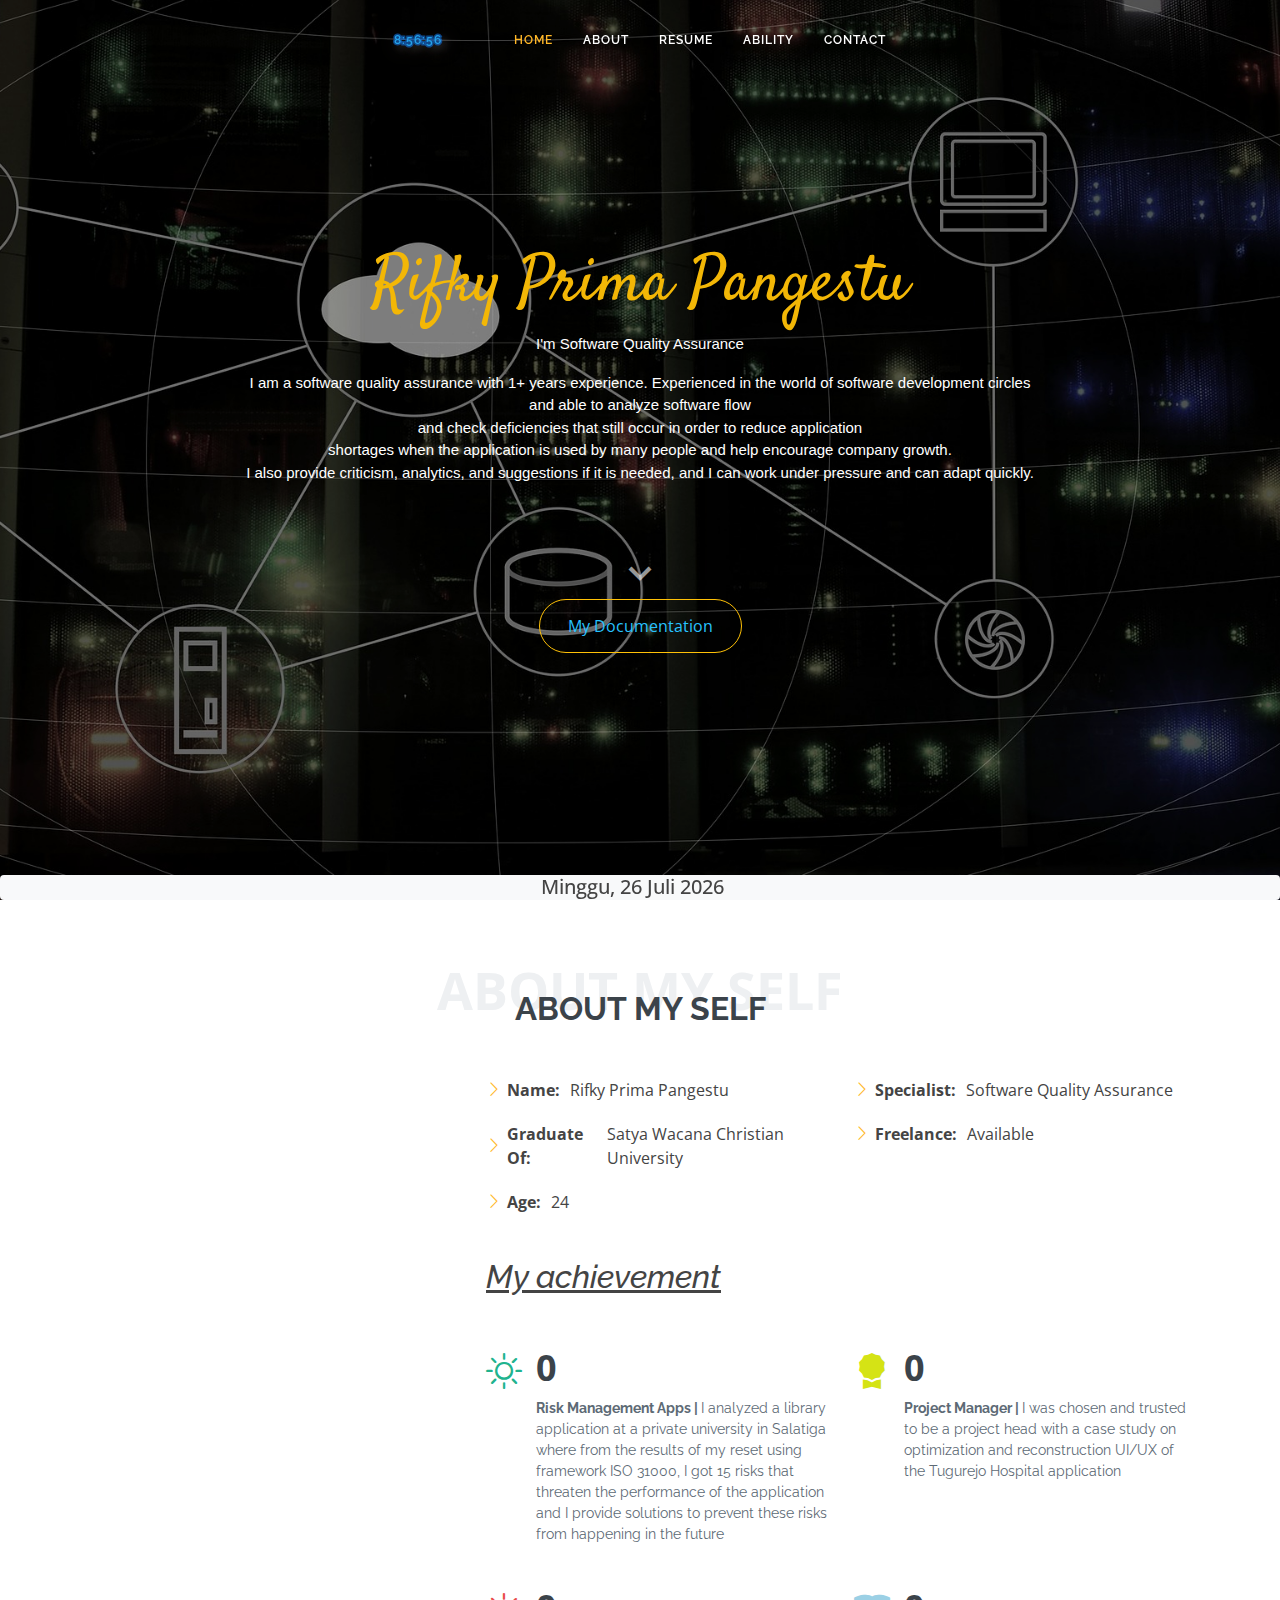
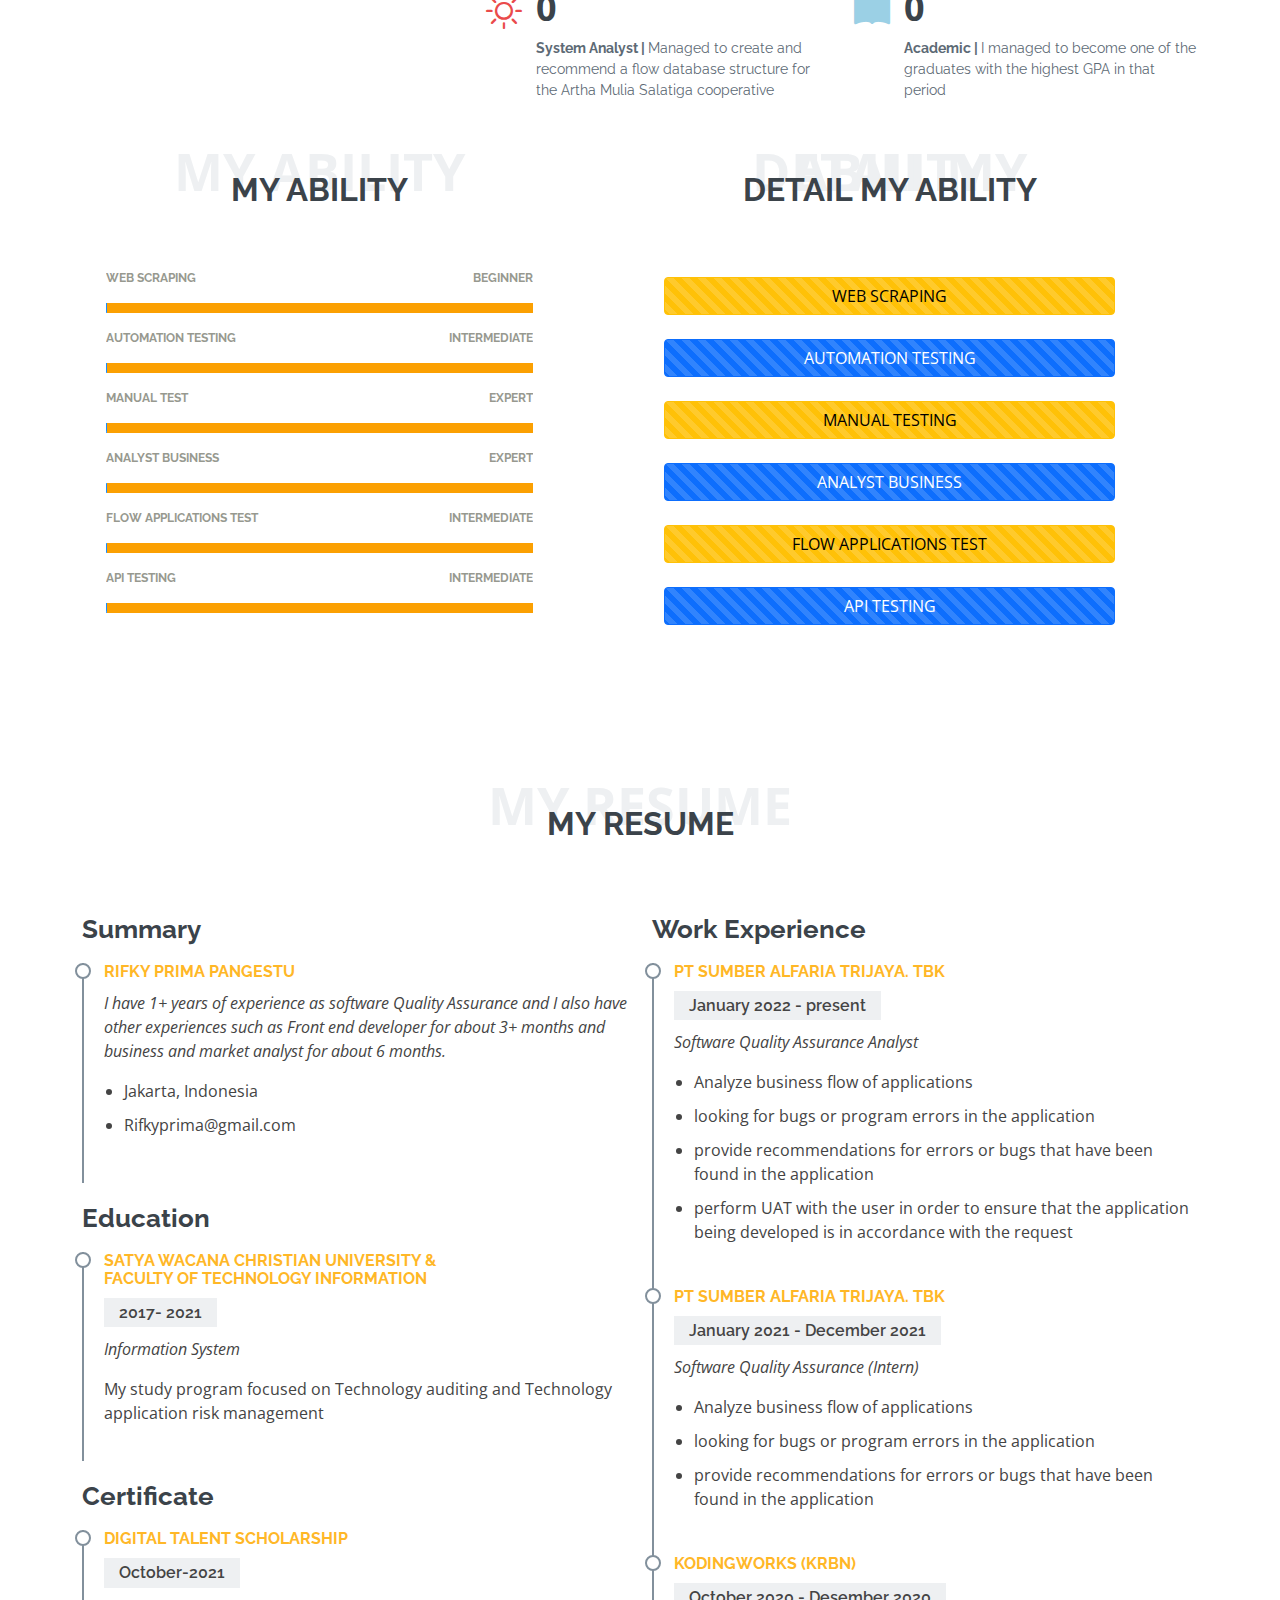
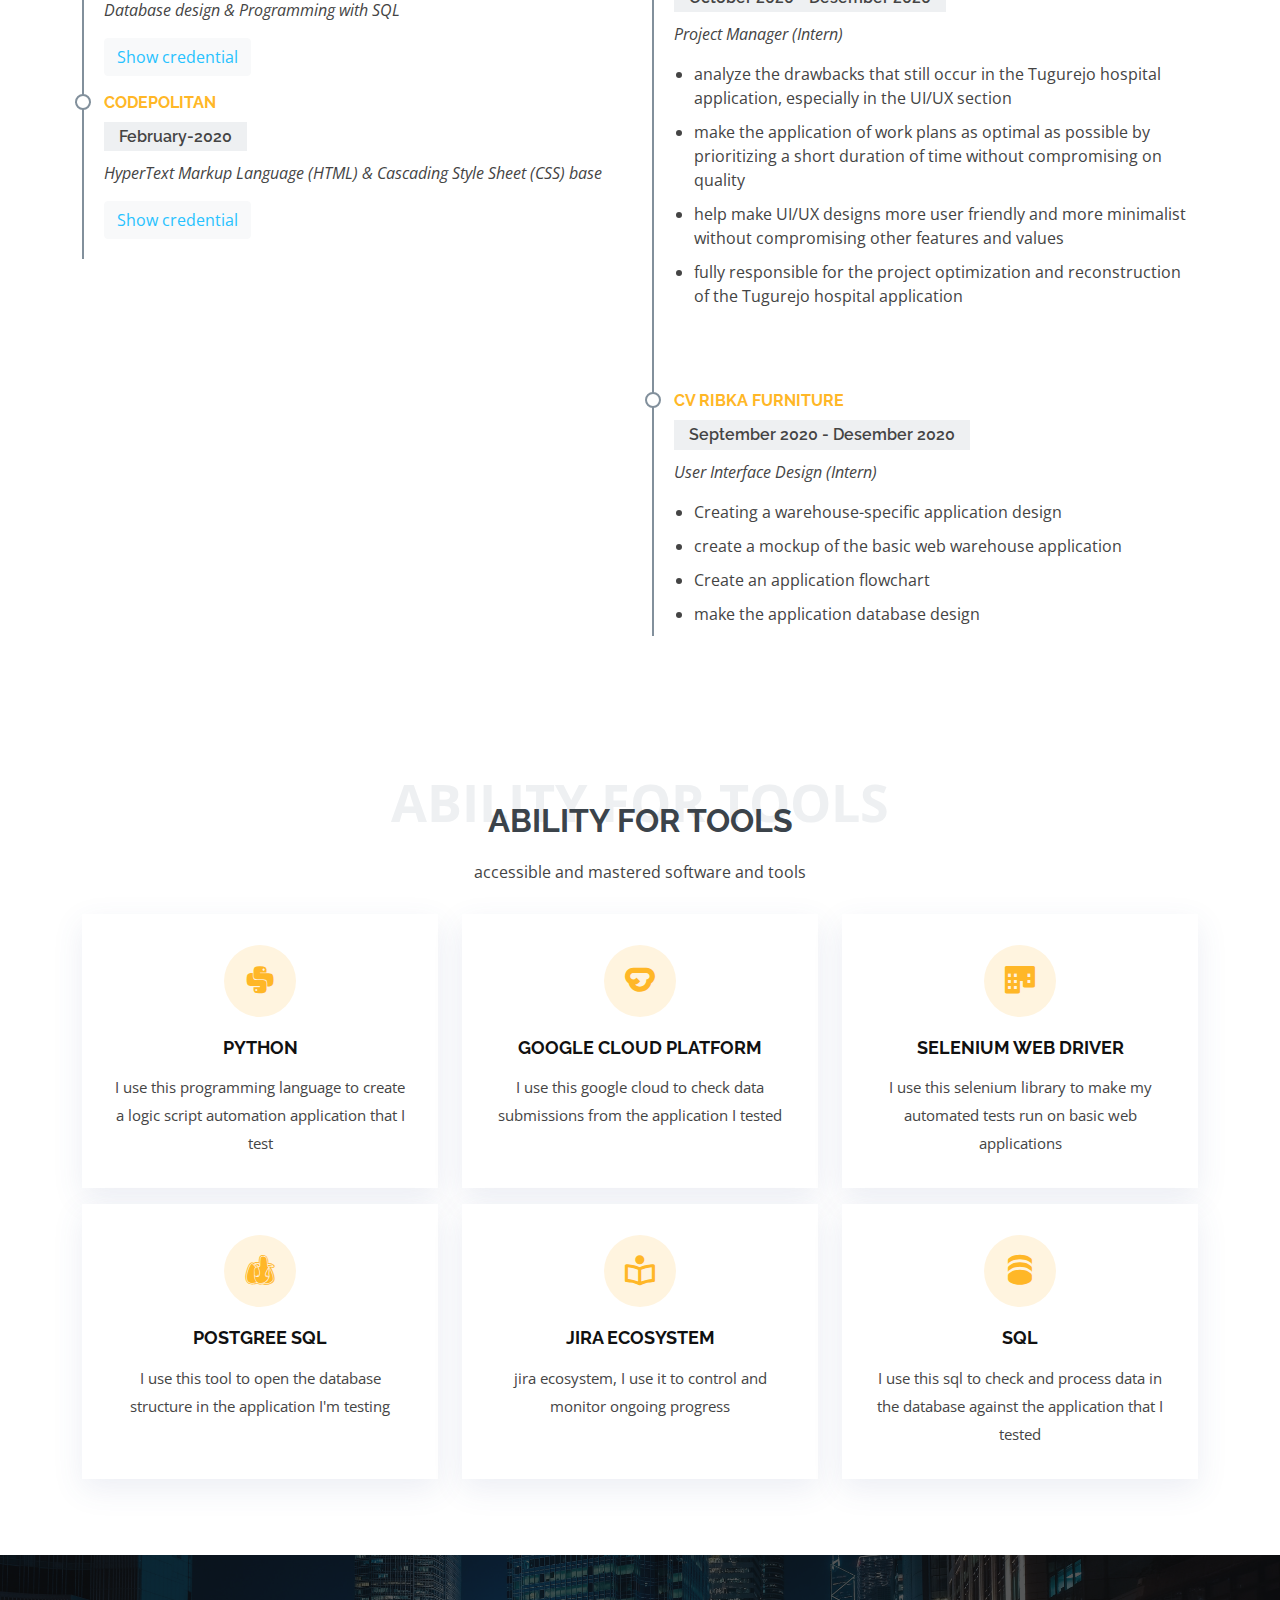
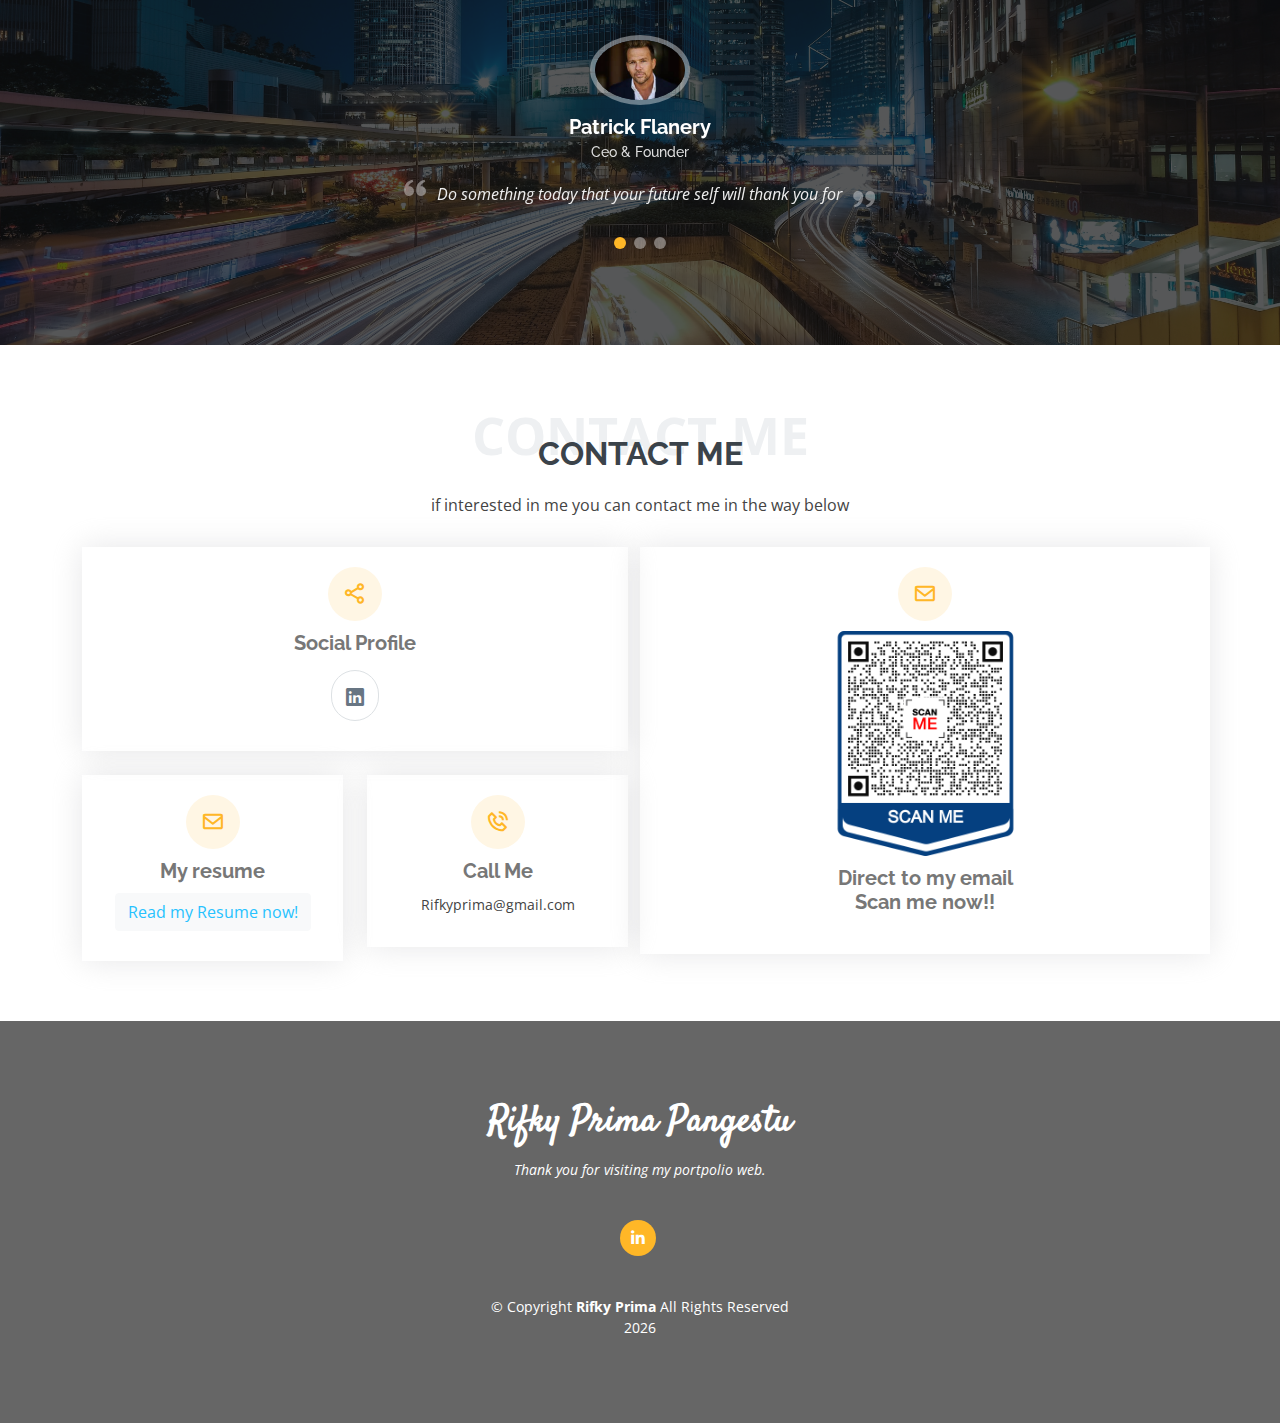
==== index.html @ f3a2be40 "first commit" ====
<!DOCTYPE html>
<html lang="en">

<head>
  <meta charset="utf-8">
  <meta content="width=device-width, initial-scale=1.0" name="viewport">

  <title>Rifky Prima Pangestu</title>
  <meta content="" name="description">
  <meta content="" name="keywords">

  <!-- Favicons -->
  <link href="assets/img/apple-touch-icon.png" rel="icon">
  <link href="assets/img/apple-touch-icon.png" rel="apple-touch-icon">
  <link href="https://cdn.jsdelivr.net/npm/bootstrap@5.2.0-beta1/dist/css/bootstrap.min.css" rel="stylesheet"
    integrity="sha384-0evHe/X+R7YkIZDRvuzKMRqM+OrBnVFBL6DOitfPri4tjfHxaWutUpFmBp4vmVor" crossorigin="anonymous">
  <!-- Google Fonts -->
  <link
    href="
    https://fonts.googleapis.com/css?family=Open+Sans:300,300i,400,400i,600,600i,700,700i|Raleway:300,300i,400,400i,500,500i,600,600i,700,700i|Satisfy"
    rel="stylesheet">

  <!-- Vendor CSS Files -->
  <link href="assets/vendor/bootstrap/css/bootstrap.min.css" rel="stylesheet">
  <link href="assets/vendor/bootstrap-icons/bootstrap-icons.css" rel="stylesheet">
  <link href="assets/vendor/boxicons/css/boxicons.min.css" rel="stylesheet">
  <link href="assets/vendor/glightbox/css/glightbox.min.css" rel="stylesheet">
  <link href="assets/vendor/swiper/swiper-bundle.min.css" rel="stylesheet">
  <link href='https://unpkg.com/boxicons@2.1.2/css/boxicons.min.css' rel='stylesheet'>

  <!-- Template Main CSS File -->
  <link href="assets/css/style.css" rel="stylesheet">
  <link href="assets/css/animate.css" rel="stylesheet">

  <!-- =======================================================
  * Template Name: Laura - v4.0.1
  * Template URL: https://bootstrapmade.com/laura-free-creative-bootstrap-theme/
  * Author: BootstrapMade.com
  * License: https://bootstrapmade.com/license/
  ======================================================== -->
</head>

<body oncontextmenu="return false" onselectstart="return false" ondragstart="return false">

  <!-- ======= Header ======= -->
  <header id="header" class="fixed-top d-flex justify-content-center align-items-center header-transparent">

    <nav id="navbar" class="navbar">
      <ul>
        <li><a id="watch"></a></li>
        <li><a class="nav-link scrollto active" href="#hero">Home</a></li>
        <li><a class="nav-link scrollto" href="#about">About</a></li>
        <li><a class="nav-link scrollto" href="#resume">Resume</a></li>
        <li><a class="nav-link scrollto" href="#services">Ability</a></li>
        <!-- <li><a class="nav-link scrollto " href="#portfolio">Portfolio</a></li> -->
        <!-- <li class="dropdown"><a href="#"><span>APA YA?</span> <i class="bi bi-chevron-down"></i></a> -->
        <!-- <ul>
          <li><a href="#">Drop Down 1</a></li>
        </ul>
        </li> -->
        <li><a class="nav-link scrollto" href="#contact">Contact</a></li>
        
      </ul>
      <i class="bi bi-list mobile-nav-toggle"></i>
    </nav><!-- .navbar -->

  </header><!-- End Header -->

  <!-- ======= Hero Section ======= -->
  <section id="hero">
    <div class="hero-container">
      <h1 class="animate__animated animate__slow  animate__jello">Rifky Prima Pangestu</h1>
      <P class="nama text-center animate__animated animate__backInUp"><Span>I'm Software Quality Assurance</Span></P>
      <P class="nama text-center animate__animated animate__backInUp"><Span>I am a software quality assurance with 1+
          years experience. Experienced in the world of software development circles <br> and able to analyze software
          flow <br>
          and check deficiencies that still occur in order to reduce application <br> shortages when the application is
          used by many people and help encourage company growth. <br>
          I also provide criticism, analytics, and suggestions if it is needed, and I can work under pressure and can
          adapt quickly.</Span></P> <br> <br>
      <a href="#about" class="btn-scroll scrollto" title="Scroll Down"><i class="bx bx-chevron-down"></i></a>
      <button type="button" class="btn btn-outline-warning" style="border-radius: 70px;"><a class="nav-link scrollto" href="dorang/asset/hobby.html">My Documentation</a></button>
    </div>
  </section><!-- End Hero -->

  <main id="main">

    <!-- ======= About Me Section ======= -->
    <section id="about" class="about">
      <div class="container">

        <div class="section-title">
          <span>About my self</span>
          <h2>About My self</h2>

        </div>

        <div class="row">
          <div class="image col-lg-4 d-md-flex align-items-stretch justify-content-center justify-content-lg-start">
          </div>
          <div class="col-lg-8 d-flex flex-column align-items-stretch">
            <div class="content ps-lg-4 d-flex flex-column justify-content-center">
              <div class="row">
                <div class="col-lg-6">
                  <ul>
                    <li><i class="bi bi-chevron-right"></i> <strong>Name:</strong> <span>Rifky Prima Pangestu</span>
                    </li>
                    <!-- <li><i class="bi bi-chevron-right"></i> <strong>Website:</strong> <span>www.rifkyprima.com</span> -->
                    </li>
                    <li><i class="bi bi-chevron-right"></i> <strong>Graduate Of:</strong> <span>Satya Wacana Christian
                        University</span></li>
                    <li><i class="bi bi-chevron-right"></i> <strong>Age:</strong> <span>24</span></li>
                  </ul>
                </div>
                <div class="col-lg-6">
                  <ul>

                  <!--  <li><i class="bi bi-chevron-right"></i> <strong>Concentration:</strong> <span>Information
                        System</span></li>  -->
                    <li><i class="bi bi-chevron-right"></i> <strong>Specialist:</strong>
                      <span>Software Quality Assurance</span>
                    </li>
                    <li><i class="bi bi-chevron-right"></i> <strong>Freelance:</strong> <span>Available</span></li>
                  </ul>
                </div>
              </div>
              <br>
              <H2 class="myhoby">My achievement</H2>
              <div class="row mt-n4">
                <div class="col-md-6 mt-5 d-md-flex align-items-md-stretch">
                  <div class="count-box">
                    <i class="bi bi-brightness-high" style="color: #20b38e;"></i>
                    <span data-purecounter-start="0" data-purecounter-end="1" data-purecounter-duration="1"
                      class="purecounter"></span>
                    <p class="text-justify"><strong>Risk Management Apps | </strong> I analyzed a library application
                      at
                      a private university in Salatiga where from the results of my reset using framework ISO 31000, I
                      got 15 risks that threaten the performance of the application and I provide solutions to prevent
                      these risks from happening in the future</p>
                  </div>
                  </a>
                </div>

                <div class="col-md-6 mt-5 d-md-flex align-items-md-stretch">
                  <div class="count-box">
                    <i class="bi bi-award-fill" style="color: #d5e315;"></i>
                    <span data-purecounter-start="0" data-purecounter-end="1" data-purecounter-duration="1"
                      class="purecounter"></span>
                    <p><strong>Project Manager | </strong> I was chosen and trusted to be a project head with a case
                      study
                      on optimization and reconstruction UI/UX of the Tugurejo Hospital application</p>
                  </div>
                </div>

                <div class="col-md-6 mt-5 d-md-flex align-items-md-stretch">
                  <div class="count-box">
                    <i class="bi bi-brightness-high" style="color: #ea4b4b;"></i>
                    <span data-purecounter-start="0" data-purecounter-end="1" data-purecounter-duration="1"
                      class="purecounter"></span>
                    <p><strong>System Analyst | </strong> Managed to create and recommend a flow database structure for
                      the Artha
                      Mulia Salatiga cooperative
                    </p>
                  </div>
                </div>

                <div class="col-md-6 mt-5 d-md-flex align-items-md-stretch">
                  <div class="count-box">
                    <i class="bi bi-book-fill" style="color: #9bd0e5;"></i>
                    <span data-purecounter-start="0" data-purecounter-end="1" data-purecounter-duration="1"
                      class="purecounter"></span>
                    <p><strong>Academic | </strong> I managed to become one of the graduates with the highest GPA in
                      that
                      period
                    </p>
                  </div>
                  </p>
                </div>
              </div>
            </div>
          </div><!-- End .content-->

        </div>

        <div class="row">
          <div class="col-lg-5">
            <div class="skills-content ps-lg-4">
              <div class="section-title">
                <span>My Ability</span>
                <h2>My Ability</h2>
              </div>
              <div class="progress">
                <span class="skill">Web Scraping <i class="val">Beginner </i></span>
                <div class="progress-bar-wrap">
                  <div class="progress-bar progress-bar-striped progress-bar-animated" role="progressbar"
                    aria-valuenow="60" aria-valuemin="0" aria-valuemax="100">
                  </div>
                </div>
              </div>
              <div class="progress">
                <span class="skill">Automation Testing<i class="val">Intermediate</i></span>
                <div class="progress-bar-wrap">
                  <div class="progress-bar progress-bar-striped progress-bar-animated" role="progressbar"
                    aria-valuenow="65" aria-valuemin="0" aria-valuemax="100">
                  </div>
                </div>
              </div>
              <div class="progress">
                <span class="skill">Manual test <i class="val">Expert</i></span>
                <div class="progress-bar-wrap">
                  <div class="progress-bar progress-bar-striped progress-bar-animated" role="progressbar"
                    aria-valuenow="85" aria-valuemin="0" aria-valuemax="100">
                  </div>
                </div>
              </div>
              <div class="progress">
                <span class="skill">Analyst Business <i class="val">Expert</i></span>
                <div class="progress-bar-wrap">
                  <div class="progress-bar progress-bar-striped progress-bar-animated" role="progressbar"
                    aria-valuenow="85" aria-valuemin="0" aria-valuemax="100">
                  </div>
                </div>
              </div>
              <div class="progress">
                <span class="skill"> flow applications test <i class="val">Intermediate</i></span>
                <div class="progress-bar-wrap">
                  <div class="progress-bar progress-bar-striped progress-bar-animated" role="progressbar"
                    aria-valuenow="70" aria-valuemin="0" aria-valuemax="100">
                  </div>
                </div>
              </div>
              <div class="progress">
                <span class="skill"> API testing <i class="val">Intermediate</i></span>
                <div class="progress-bar-wrap">
                  <div class="progress-bar progress-bar-striped progress-bar-animated" role="progressbar"
                    aria-valuenow="70" aria-valuemin="0" aria-valuemax="100">
                  </div>
                </div>
              </div>
            </div>
          </div>
          <div class="col-lg-1"></div>
          <!-- untuk spasi antara ability content & new content-->

          <!-- new content -->
          <div class="col-lg-5">
            <div class="skills-content ps-lg-4 text-left">
              <div class="section-title">
                <span>Detail My Ability</span>
                <h2>Detail My Ability</h2>
                <br> <br>
                <div class="row">
                  <div class="modal fade" id="exampleModalToggle1" aria-hidden="true"
                    aria-labelledby="exampleModalToggleLabel" tabindex="-1">
                    <div class="modal-dialog modal-dialog-centered">
                      <div class="modal-content">
                        <div class="modal-header">
                          <h5 class="modal-title bx-flashing" id="exampleModalToggleLabel">WEB SCRAPING</h5>
                          <button type="button" class="btn-close" data-bs-dismiss="modal" aria-label="Close"></button>
                        </div>
                        <div class="modal-body">
                          <p class="text-center">My expertise in the field of web scraping is
                            still at the beginner level because I am still learning,
                            I'm still learning how to create a scraping scenario by utilizing automation in
                            collaboration with
                            python, selenium and use the pandas framework as the data frame, with the aim of retrieving
                            or grouping data
                            with the scalability of large data in order to produce a useful information.</p>
                        </div>
                      </div>
                    </div>
                  </div>
                  <a class="btn btn-warning rounded-4 progress-bar-striped progress-bar-animated" data-bs-toggle="modal"
                    href="#exampleModalToggle1" role="button">WEB SCRAPING</a>
                </div> <br>
                <div class="row">
                  <div class="modal fade" id="exampleModalToggle2" aria-hidden="true"
                    aria-labelledby="exampleModalToggleLabel" tabindex="-1">
                    <div class="modal-dialog modal-dialog-centered">
                      <div class="modal-content">
                        <div class="modal-header">
                          <h5 class="modal-title bx-flashing" id="exampleModalToggleLabel">AUTOMATION
                            TESTING</h5>
                          <button type="button" class="btn-close" data-bs-dismiss="modal" aria-label="Close"></button>
                        </div>
                        <div class="modal-body">
                          <p class="text-center">My expertise is in the field of automation
                            testing at the middle level, because I have mastered almost all the functions in Selenium,
                            and a little bit
                            able to use python, I also have a basic manual testing which I think is already at the
                            expert level, I have also made automation scripts
                            with cases of varying complexity</p>
                        </div>

                      </div>
                    </div>
                  </div>
                  <a class="btn btn-primary rounded-4 progress-bar-striped progress-bar-animated" data-bs-toggle="modal"
                    href="#exampleModalToggle2" role="button">AUTOMATION
                    TESTING</a>
                </div> <br>
                <div class="row">
                  <div class="modal fade" id="exampleModalToggle3" aria-hidden="true"
                    aria-labelledby="exampleModalToggleLabel" tabindex="-1">
                    <div class="modal-dialog modal-dialog-centered">
                      <div class="modal-content">
                        <div class="modal-header">
                          <h5 class="modal-title bx-flashing" id="exampleModalToggleLabel">MANUAL TESTING</h5>
                          <button type="button" class="btn-close" data-bs-dismiss="modal" aria-label="Close"></button>
                        </div>
                        <div class="modal-body">
                          <p class="text-center">My expertise in the field of manual testing is
                            at the expert level, because I have 1+ years of work as software quality using the manual
                            test method,
                            I have tried many cases and I live them to support the manual testing that I do, there are
                            several supporting tools that I use as a tool
                            my parameters in software testing such as sample, j-meter for performance tests and
                            insomnia/postman as API testing.</p>
                        </div>
                      </div>
                    </div>
                  </div>
                  <a class="btn btn-warning rounded-4 progress-bar-striped progress-bar-animated" data-bs-toggle="modal"
                    href="#exampleModalToggle3" role="button">MANUAL
                    TESTING</a>
                </div>
                <br>
                <div class="row">
                  <div class="modal fade" id="exampleModalToggle4" aria-hidden="true"
                    aria-labelledby="exampleModalToggleLabel" tabindex="-1">
                    <div class="modal-dialog modal-dialog-centered">
                      <div class="modal-content">
                        <div class="modal-header">
                          <h5 class="modal-title bx-flashing" id="exampleModalToggleLabel">ANALYST
                            BUSINESS</h5>
                          <button type="button" class="btn-close" data-bs-dismiss="modal" aria-label="Close"></button>
                        </div>
                        <div class="modal-body">
                          <p class="text-center">My expertise in the field of business analysis
                            is at an expert level, because I have an educational background that focuses on auditing and
                            business process risk management, from that it can be concluded
                            I have basic in terms of analyzing business and able to analyze the risk of the business, I
                            also have experience in this, namely I have analyze the risk and I classify the risk based
                            on the scalability of the impact if the risk occurs, for a case study of my experience,
                            namely
                            identify the scope of data archive storage in the form of books and other files from one of
                            the private universities in Salatiga</p>
                        </div>
                      </div>
                    </div>
                  </div>
                  <a class="btn btn-primary rounded-4 progress-bar-striped progress-bar-animated" data-bs-toggle="modal"
                    href="#exampleModalToggle4" role="button">ANALYST
                    BUSINESS</a>
                </div>
                <br>
                <div class="row">
                  <div class="modal fade" id="exampleModalToggle5" aria-hidden="true"
                    aria-labelledby="exampleModalToggleLabel" tabindex="-1">
                    <div class="modal-dialog modal-dialog-centered">
                      <div class="modal-content">
                        <div class="modal-header">
                          <h5 class="modal-title bx-flashing" id="exampleModalToggleLabel">FLOW
                            APPLICATIONS TEST</h5>
                          <button type="button" class="btn-close" data-bs-dismiss="modal" aria-label="Close"></button>
                        </div>
                        <div class="modal-body">
                          <p class="text-center">My expertise is in the field of flow
                            applications testing at the expert level, because I have a background in software quality,
                            which incidentally has to analyze business flows and application flows.
                            first so that if the application is used it can be useful properly, and I often get cases of
                            an application that is already very good, but in my opinion the application is not yet
                            meet or equal to the business flow of the case, if that case occurs I will provide input
                            that must be revised or added so that the business flow can be implemented optimally in the
                            application</p>
                        </div>
                      </div>
                    </div>
                  </div>
                  <a class="btn btn-warning rounded-4 progress-bar-striped progress-bar-animated" data-bs-toggle="modal"
                    href="#exampleModalToggle5" role="button">FLOW
                    APPLICATIONS TEST</a> <br>
                </div> <br>
                <div class="row">
                  <div class="modal fade" id="exampleModalToggle6" aria-hidden="true"
                    aria-labelledby="exampleModalToggleLabel" tabindex="-1">
                    <div class="modal-dialog modal-dialog-centered">
                      <div class="modal-content">
                        <div class="modal-header">
                          <h5 class="modal-title bx-flashing" id="exampleModalToggleLabel">API
                            TESTING</h5>
                          <button type="button" class="btn-close" data-bs-dismiss="modal" aria-label="Close"></button>
                        </div>
                        <div class="modal-body">
                          <p class="text-center">My expertise is in the middle-level API testing
                            field, because I may not have gotten a variety of API cases, the API testing process that I
                            often do is like,
                            checking data flow for processes in an application, limiting data transmission from cloud to
                            cloud and stress testing using APIs such as pushing data as much as possible in a relatively
                            short time</p>
                        </div>

                      </div>
                    </div>
                  </div>
                  <a class="btn btn-primary rounded-4 progress-bar-striped progress-bar-animated" data-bs-toggle="modal"
                    href="#exampleModalToggle6" role="button">API
                    TESTING</a>
                </div>

                <!-- <div class="overflows">
                  <h4>Rifky Prima pangestu</h4>
                  <p><em>I have 1+ years of experience as software Quality Assurance and I also have
                      other experiences such as Front end developer for about 3+ months and business and market
                      analyst for about 6 months.</em>
                  <p>
                  <ul>
                    <li>Jakarta, Indonesia</li>
                    <li>+6282247779390</li>
                    <li>Rifkypangestu27@gmail.com</li>
                  </ul>
                  </p>
                  <h4>Rifky Prima pangestu</h4>
                  <p><em>I have 1+ years of experience as software Quality Assurance and I also have
                      other experiences such as Front end developer for about 3+ months and business and market
                      analyst for about 6 months.</em>
                  <p>
                  <ul>
                    <li>Jakarta, Indonesia</li>
                    <li>+6282247779390</li>
                    <li>Rifkypangestu27@gmail.com</li>
                  </ul>
                  </p>
                  <h4>Rifky Prima pangestu</h4>
                  <p><em>I have 1+ years of experience as software Quality Assurance and I also have
                      other experiences such as Front end developer for about 3+ months and business and market
                      analyst for about 6 months.</em>
                  <p>
                  <ul>
                    <li>Jakarta, Indonesia</li>
                    <li>+6282247779390</li>
                    <li>Rifkypangestu27@gmail.com</li>
                  </ul>
                  </p>
                </div> -->
                <!-- </div><p><span>&#128591;&#127995;</span> emoticon -->
              </div>

            </div>

          </div>
        </div>

      </div>
    </section><!-- End About Me Section -->

    <!-- ======= My Resume Section ======= -->
    <section id="resume" class="resume">
      <div class="container">
        <div class="section-title">
          <span>My Resume</span>
          <h2>My Resume</h2>
        </div>

        <div class="row">
          <div class="col-lg-6">
            <h3 class="resume-title">Summary</h3>
            <div class="resume-item">
              <h4>Rifky Prima pangestu</h4>
              <p><em>I have 1+ years of experience as software Quality Assurance and I also have
                  other experiences such as Front end developer for about 3+ months and business and market
                  analyst for about 6 months.</em>
              <p>
              <ul>
                <li>Jakarta, Indonesia</li>
                <!-- <li>+6282247779390</li> -->
                <li>Rifkyprima@gmail.com</li>
              </ul>
              </p>
            </div>

            <h3 class="resume-title">Education</h3>
            <div class="resume-item">
              <h4>Satya Wacana Christian University &amp; <br> Faculty Of Technology Information</h4>
              <h5>2017- 2021</h5>
              <p><em>Information System</em></p>
              <p>My study program focused on Technology auditing and Technology application risk management</p>
            </div>
            <h3 class="resume-title">Certificate</h3>
            <div class="resume-item">
              <h4>Digital Talent Scholarship
                <!--&amp; Social Sciences-->
              </h4>
              <h5>October-2021</h5>
              <p><em>Database design & Programming with SQL</em></p>
              <button type="button" class="btn btn-light" name="read">
                <a href='assets/img/certifatace dgt.pdf' read>
                  Show credential</a>
              </button>
            </div>
            <div class="resume-item">
              <h4>
                CodePolitan
              </h4>
              <h5>February-2020</h5>
              <p><em>HyperText Markup Language (HTML) &amp; Cascading Style Sheet (CSS)
                  base</em></p>
              <button type="button" class="btn btn-light" name="read">
                <a href='assets/img/certificate code.pdf' read>
                  Show credential</a>
              </button>
            </div>
            <br>
          </div>
          <div class="col-lg-6">
            <h3 class="resume-title">Work Experience</h3>
            <div class="resume-item">
              <h4>PT Sumber Alfaria Trijaya. Tbk</h4>
              <h5>January 2022 - present</h5>
              <p><em> Software Quality Assurance Analyst </em></p>
              <p>
              <ul>
                <li>Analyze business flow of applications</li>
                <li>looking for bugs or program errors in the application</li>
                <li>provide recommendations for errors or bugs that have been found in the application</li>
                <li>perform UAT with the user in order to ensure that the application being developed is in accordance
                  with the request</li>
              </ul>
              </p>
            </div>
            <div class="resume-item">
              <h4>PT Sumber Alfaria Trijaya. Tbk</h4>
              <h5>January 2021 - December 2021</h5>
              <p><em> Software Quality Assurance (Intern) </em></p>
              <p>
              <ul>
                <li>Analyze business flow of applications</li>
                <li>looking for bugs or program errors in the application</li>
                <li>provide recommendations for errors or bugs that have been found in the application</li>
              </ul>
              </p>
            </div>
            <div class="resume-item">
              <h4>KodingWorks (KRBN)</h4>
              <h5>October 2020 - Desember 2020</h5>
              <p><em> Project Manager (Intern)</em></p>
              <p>
              <ul>
                <li>analyze the drawbacks that still occur in the Tugurejo hospital application, especially in the UI/UX
                  section </li>
                <li>make the application of work plans as optimal as possible by prioritizing a short duration of time
                  without compromising on quality</li>
                <li>help make UI/UX designs more user friendly and more minimalist without compromising other features
                  and values</li>
                <li>fully responsible for the project optimization and reconstruction of the Tugurejo hospital
                  application</li>
              </ul>
              <br>
              </p>
            </div>
            <div class="resume-item">
              <h4>CV Ribka Furniture</h4>
              <h5>September 2020 - Desember 2020</h5>
              <p><em>User Interface Design (Intern) </em></p>
              <p>
              <ul>
                <li>Creating a warehouse-specific application design </li>
                <li>create a mockup of the basic web warehouse application</li>
                <li>Create an application flowchart</li>
                <li>make the application database design</li>
              </ul>
              </p>
            </div>

          </div>
        </div>

      </div>
    </section><!-- End My Resume Section -->

    <!-- ======= My Services Section ======= -->
    <section id="services" class="services">
      <div class="container">

        <div class="section-title">
          <span>ABILITY FOR TOOLS</span>
          <h2>ABILITY FOR TOOLS</h2>
          <p>accessible and mastered software and tools</p>
        </div>

        <div class="row">
          <div class="col-md-6 col-lg-4 d-flex align-items-stretch mb-5 mb-lg-3">
            <div class="icon-box">
              <div class="icon"><i class="bx bxl-python bx-flip-vertical bx-tada"></i></div>
              <h4 class="title"><a href="#">PYTHON</a></h4>
              <p class="description">I use this programming language to create a logic script automation application
                that I test</p>
            </div>
          </div>

          <div class="col-md-6 col-lg-4 d-flex align-items-stretch mb-5 mb-lg-3">
            <div class="icon-box">
              <div class="icon"><i class="bx bxl-google-cloud bx-flip-vertical bx-tada"></i></div>
              <h4 class="title"><a href="#">GOOGLE CLOUD PLATFORM</a></h4>
              <p class="description">I use this google cloud to check data submissions from the application I tested</p>
            </div>
          </div>

          <div class="col-md-6 col-lg-4 d-flex align-items-stretch mb-5 mb-lg-3">
            <div class="icon-box">
              <div class="icon"><i class="bx bxs-business bx-flip-vertical bx-tada"></i></div>
              <h4 class="title"><a href="#">SELENIUM WEB DRIVER</a></h4>
              <p class="description">I use this selenium library to make my automated tests run on basic web
                applications</p>
            </div>
          </div>

          <div class="col-md-6 col-lg-4 d-flex align-items-stretch mb-5 mb-lg-3">
            <div class="icon-box">
              <div class="icon"><i class="bx bxl-postgresql bx-flip-vertical bx-tada"></i></div>
              <h4 class="title"><a href="#">POSTGREE SQL</a></h4>
              <p class="description">I use this tool to open the database structure in the application I'm testing</p>
            </div>
          </div>
          <div class="col-md-6 col-lg-4 d-flex align-items-stretch mb-5 mb-lg-3">
            <div class="icon-box">
              <div class="icon"><i class="bx bx-book-reader bx-tada"></i></div>
              <h4 class="title"><a href="#">JIRA ECOSYSTEM</a></h4>
              <p class="description">jira ecosystem, I use it to control and monitor ongoing progress</p>
            </div>
          </div>
          <div class="col-md-6 col-lg-4 d-flex align-items-stretch mb-5 mb-lg-3">
            <div class="icon-box">
              <div class="icon"><i class="bx bxs-data bx-flip-vertical bx-tada"></i></div>
              <h4 class="title"><a href="#">SQL</a></h4>
              <p class="description">I use this sql to check and process data in the database against the application
                that I tested</p>
            </div>
          </div>

        </div>

      </div>
    </section><!-- End My Services Section -->

    <!-- ======= Testimonials Section ======= -->
    <section id="testimonials" class="testimonials">
      <div class="container position-relative">

        <div class="testimonials-slider swiper-container" data-aos="fade-up" data-aos-delay="100">
          <div class="swiper-wrapper">

            <div class="swiper-slide">
              <div class="testimonial-item">
                <img src="assets/img/seanpatrick.jpg" class="testimonial-img" alt="">
                <h3>Patrick Flanery</h3>
                <h4>Ceo &amp; Founder</h4>
                <p>
                  <i class="bx bxs-quote-alt-left quote-icon-left"></i>
                  Do something today that your future self will thank you for
                  <i class="bx bxs-quote-alt-right quote-icon-right"></i>
                </p>
              </div>
            </div><!-- End testimonial item -->

            <div class="swiper-slide">
              <div class="testimonial-item">
                <img src=".." class="testimonial-img" alt="">
                <h3>Rifky Prima</h3>
                <h4>Me</h4>
                <p>
                  <i class="bx bxs-quote-alt-left quote-icon-left"></i>
                  If God destroys your plans, believe in God, you don't want to be damaged by your own plans..
                  .<i class="bx bxs-quote-alt-right quote-icon-right"></i>
                </p>
              </div>
            </div><!-- End testimonial item -->

            <div class="swiper-slide">
              <div class="testimonial-item">
                <img src="assets/img/frankocean.jpg" class="testimonial-img" alt="">
                <h3>Frank Ocean</h3>
                <h4>artist</h4>
                <p>
                  <i class="bx bxs-quote-alt-left quote-icon-left"></i>
                  Work hard in silence. Success be your noise
                  <i class="bx bxs-quote-alt-right quote-icon-right"></i>
                </p>
              </div>
            </div><!-- End testimonial item -->


          </div>
          <div class="swiper-pagination"></div>
        </div>

      </div>
    </section><!-- End Testimonials Section -->
    <!-- 
======= My Portfolio Section ======= 
    <section id="portfolio" class="portfolio">
      <div class="container">

        <div class="section-title">
          <span>My Portfolio</span>
          <h2>My Portfolio</h2>
          <p style="text-decoration: underline; font-style: italic;">this my portfolio</p>
        </div>

        <ul id="portfolio-flters" class="d-flex justify-content-center">
          <li data-filter="*" class="filter-active">All</li>
          <li data-filter=".filter-app">App</li>
          <li data-filter=".filter-card">Card</li>
          <li data-filter=".filter-web">Web</li>
        </ul>

        <div class="row portfolio-container">

          <div class="col-lg-4 col-md-6 portfolio-item filter-app">
            <div class="portfolio-img"><img src="assets/img/portfolio/portfolio-1.jpg" class="img-fluid" alt=""></div>
            <div class="portfolio-info">
              <h4>App 1</h4>
              <p>App</p>
              <a href="assets/img/portfolio/portfolio-1.jpg" data-gallery="portfolioGallery" class="portfolio-lightbox preview-link" title="App 1"><i class="bx bx-plus"></i></a>
              <a href="portfolio-details.html" class="details-link" title="More Details"><i class="bx bx-link"></i></a>
            </div>
          </div>

          <div class="col-lg-4 col-md-6 portfolio-item filter-web">
            <div class="portfolio-img"><img src="assets/img/portfolio/portfolio-2.jpg" class="img-fluid" alt=""></div>
            <div class="portfolio-info">
              <h4>Web 3</h4>
              <p>Web</p>
              <a href="assets/img/portfolio/portfolio-2.jpg" data-gallery="portfolioGallery" class="portfolio-lightbox preview-link" title="Web 3"><i class="bx bx-plus"></i></a>
              <a href="portfolio-details.html" class="details-link" title="More Details"><i class="bx bx-link"></i></a>
            </div>
          </div>

          <div class="col-lg-4 col-md-6 portfolio-item filter-app">
            <div class="portfolio-img"><img src="assets/img/portfolio/portfolio-3.jpg" class="img-fluid" alt=""></div>
            <div class="portfolio-info">
              <h4>App 2</h4>
              <p>App</p>
              <a href="assets/img/portfolio/portfolio-3.jpg" data-gallery="portfolioGallery" class="portfolio-lightbox preview-link" title="App 2"><i class="bx bx-plus"></i></a>
              <a href="portfolio-details.html" class="details-link" title="More Details"><i class="bx bx-link"></i></a>
            </div>
          </div>

          <div class="col-lg-4 col-md-6 portfolio-item filter-card">
            <div class="portfolio-img"><img src="assets/img/portfolio/portfolio-4.jpg" class="img-fluid" alt=""></div>
            <div class="portfolio-info">
              <h4>Card 2</h4>
              <p>Card</p>
              <a href="assets/img/portfolio/portfolio-4.jpg" data-gallery="portfolioGallery" class="portfolio-lightbox preview-link" title="Card 2"><i class="bx bx-plus"></i></a>
              <a href="portfolio-details.html" class="details-link" title="More Details"><i class="bx bx-link"></i></a>
            </div>
          </div>

          <div class="col-lg-4 col-md-6 portfolio-item filter-web">
            <div class="portfolio-img"><img src="assets/img/portfolio/portfolio-5.jpg" class="img-fluid" alt=""></div>
            <div class="portfolio-info">
              <h4>Web 2</h4>
              <p>Web</p>
              <a href="assets/img/portfolio/portfolio-5.jpg" data-gallery="portfolioGallery" class="portfolio-lightbox preview-link" title="Web 2"><i class="bx bx-plus"></i></a>
              <a href="portfolio-details.html" class="details-link" title="More Details"><i class="bx bx-link"></i></a>
            </div>
          </div>

          <div class="col-lg-4 col-md-6 portfolio-item filter-app">
            <div class="portfolio-img"><img src="assets/img/portfolio/portfolio-6.jpg" class="img-fluid" alt=""></div>
            <div class="portfolio-info">
              <h4>App 3</h4>
              <p>App</p>
              <a href="assets/img/portfolio/portfolio-6.jpg" data-gallery="portfolioGallery" class="portfolio-lightbox preview-link" title="App 3"><i class="bx bx-plus"></i></a>
              <a href="portfolio-details.html" class="details-link" title="More Details"><i class="bx bx-link"></i></a>
            </div>
          </div>

          <div class="col-lg-4 col-md-6 portfolio-item filter-card">
            <div class="portfolio-img"><img src="assets/img/portfolio/portfolio-7.jpg" class="img-fluid" alt=""></div>
            <div class="portfolio-info">
              <h4>Card 1</h4>
              <p>Card</p>
              <a href="assets/img/portfolio/portfolio-7.jpg" data-gallery="portfolioGallery" class="portfolio-lightbox preview-link" title="Card 1"><i class="bx bx-plus"></i></a>
              <a href="portfolio-details.html" class="details-link" title="More Details"><i class="bx bx-link"></i></a>
            </div>
          </div>

          <div class="col-lg-4 col-md-6 portfolio-item filter-card">
            <div class="portfolio-img"><img src="assets/img/portfolio/portfolio-8.jpg" class="img-fluid" alt=""></div>
            <div class="portfolio-info">
              <h4>Card 3</h4>
              <p>Card</p>
              <a href="assets/img/portfolio/portfolio-8.jpg" data-gallery="portfolioGallery" class="portfolio-lightbox preview-link" title="Card 3"><i class="bx bx-plus"></i></a>
              <a href="portfolio-details.html" class="details-link" title="More Details"><i class="bx bx-link"></i></a>
            </div>
          </div>

          <div class="col-lg-4 col-md-6 portfolio-item filter-web">
            <div class="portfolio-img"><img src="assets/img/portfolio/portfolio-9.jpg" class="img-fluid" alt=""></div>
            <div class="portfolio-info">
              <h4>Web 3</h4>
              <p>Web</p>
              <a href="assets/img/portfolio/portfolio-9.jpg" data-gallery="portfolioGallery" class="portfolio-lightbox preview-link" title="Web 3"><i class="bx bx-plus"></i></a>
              <a href="portfolio-details.html" class="details-link" title="More Details"><i class="bx bx-link"></i></a>
            </div>
          </div>

        </div>

      </div>
    </section> End My Portfolio Section
    -->
    <!-- ======= Pricing Section ======= 
    <section id="pricing" class="pricing">
      <div class="container">

        <div class="section-title">
          <span>Pricing</span>
          <h2>Pricing</h2>
          <p>Sit sint consectetur velit quisquam cupiditate impedit suscipit alias</p>
        </div>

        <div class="row">

          <div class="col-lg-3 col-md-6">
            <div class="box">
              <h3>Free</h3>
              <h4><sup>$</sup>0<span> / month</span></h4>
              <ul>
                <li>Aida dere</li>
                <li>Nec feugiat nisl</li>
                <li>Nulla at volutpat dola</li>
                <li class="na">Pharetra massa</li>
                <li class="na">Massa ultricies mi</li>
              </ul>
              <div class="btn-wrap">
                <a href="#" class="btn-buy">Buy Now</a>
              </div>
            </div>
          </div>

          <div class="col-lg-3 col-md-6 mt-4 mt-md-0">
            <div class="box featured">
              <h3>Business</h3>
              <h4><sup>$</sup>19<span> / month</span></h4>
              <ul>
                <li>Aida dere</li>
                <li>Nec feugiat nisl</li>
                <li>Nulla at volutpat dola</li>
                <li>Pharetra massa</li>
                <li class="na">Massa ultricies mi</li>
              </ul>
              <div class="btn-wrap">
                <a href="#" class="btn-buy">Buy Now</a>
              </div>
            </div>
          </div>

          <div class="col-lg-3 col-md-6 mt-4 mt-lg-0">
            <div class="box">
              <h3>Developer</h3>
              <h4><sup>$</sup>29<span> / month</span></h4>
              <ul>
                <li>Aida dere</li>
                <li>Nec feugiat nisl</li>
                <li>Nulla at volutpat dola</li>
                <li>Pharetra massa</li>
                <li>Massa ultricies mi</li>
              </ul>
              <div class="btn-wrap">
                <a href="#" class="btn-buy">Buy Now</a>
              </div>
            </div>
          </div>

          <div class="col-lg-3 col-md-6 mt-4 mt-lg-0">
            <div class="box">
              <span class="advanced">Advanced</span>
              <h3>Ultimate</h3>
              <h4><sup>$</sup>49<span> / month</span></h4>
              <ul>
                <li>Aida dere</li>
                <li>Nec feugiat nisl</li>
                <li>Nulla at volutpat dola</li>
                <li>Pharetra massa</li>
                <li>Massa ultricies mi</li>
              </ul>
              <div class="btn-wrap">
                <a href="#" class="btn-buy">Buy Now</a>
              </div>
            </div>
          </div>

        </div>

      </div>
    </section> End Pricing Section -->

    <!-- ======= Contact Me Section ======= -->
    <section id="contact" class="contact">
      <div class="container">

        <div class="section-title ">
          <span>Contact Me</span>
          <h2>Contact Me</h2>
          <p>if interested in me you can contact me in the way below</p>
        </div>

        <div class="row">

          <div class="col-lg-6">

            <div class="row">
              <div class="col-md-12">
                <div class="info-box">
                  <i class="bx bx-share-alt"></i>
                  <h3>Social Profile</h3>
                  <div class="social-links">
                    <!-- <a href="#" class="instagram"><i class="bi bi-instagram"></i></a> -->
                    <a href="https://www.linkedin.com/in/rifky-prima-pangestu-b641291a1" class="linkedin"><i
                        class="bi bi-linkedin"></i></a>
                  </div>
                </div>
              </div>
              <div class="col-md-6">
                <div class="info-box mt-4">
                  <i class="bx bx-envelope"></i>
                  <h3>My resume</h3>
                  <button type="button" class="btn btn-light" name="read">
                    <a href='assets/img/cv_ats_rifky.pdf' download>
                      Read my Resume
                      now!</a>
                  </button>
                </div>
              </div>
              <div class="col-md-6">
                <div class="info-box mt-4">
                  <i class="bx bx-phone-call"></i> <br> 
                  <h3>Call Me</h3>
                  <p>Rifkyprima@gmail.com</p>
                </div>
              </div>
            </div>

          </div>
          <div class="col-lg-6">
            <div class="row">
              <div class="info-box ms-auto">
                <i class="bx bx-envelope"></i> <br>
                <h3 class="text-center"> <img src="assets/img/email.png" alt="qr" style="width:225px;height:225px;">
                </h3>

                <h3>Direct to my email<br> Scan me now!!</h3>

              </div>
            </div>
            <!-- <form action="forms/contact.php" method="post" role="form" class="php-email-form">
              <div class="row">
                <div class="col-md-6 form-group">
                  <input type="text" name="name" class="form-control" id="name" placeholder="Your Name" required>
                </div>
                <div class="col-md-6 form-group mt-3 mt-md-0">
                  <input type="email" class="form-control" name="email" id="email" placeholder="Your Email" required>
                </div>
              </div>
              <div class="form-group mt-3">
                <input type="text" class="form-control" name="subject" id="subject" placeholder="Subject" required>
              </div>
              <div class="form-group mt-3">
                <textarea class="form-control" name="message" rows="6" placeholder="Message" required></textarea>
              </div>
              <div class="my-3">
                <div class="loading">Loading</div>
                <div class="error-message"></div>
                <div class="sent-message">Your message has been sent. Thank you!</div>
              </div>
              <div class="text-center"><button type="submit">Send Message</button></div>

            </form> -->
          </div>

        </div>

      </div>
    </section><!-- End Contact Me Section -->

  </main><!-- End #main -->

  <!-- ======= Footer ======= -->
  <footer id="footer">
    <div class="container">
      <h3>Rifky Prima Pangestu</h3>
      <p class="text-nowrap animate__animated animate__zoomIn">Thank you for visiting my portpolio web.</p>
      <div class="social-links">

        <!-- <a href="#" class="instagram"><i class="bx bxl-instagram"></i></a> -->
        <a href="https://www.linkedin.com/in/rifky-prima-pangestu-b641291a1" class="linkedin"><i
            class="bx bxl-linkedin"></i></a>
      </div>
      <div class="copyright">
        &copy; Copyright <strong><span>Rifky Prima</span></strong> All Rights Reserved
        <br> <script>document.write(new Date().getFullYear())</script>
      </div>
      <div class="credits">
        <!-- All the links in the footer should remain intact. -->
        <!-- You can delete the links only if you purchased the pro version. -->
        <!-- Licensing information: https://bootstrapmade.com/license/ -->
        <!-- Purchase the pro version with working PHP/AJAX contact form: https://bootstrapmade.com/laura-free-creative-bootstrap-theme/ -->
      </div>
    </div>
  </footer><!-- End Footer -->

  <div class="navbar bg-light fixed-bottom text-center rounded bg-light">
    <div class="col-lg-4"></div>
    <div class="col-lg-4 "><span class="navbar-brand mb-0 h1" id="tanggalwaktu"></span>
    </div>
    <div class="col-lg-4"> <a href=" #" class="back-to-top d-flex align-items-center justify-content-center"><i
          class="bi bi-arrow-up-short"></i></a>
    </div>


  </div>

  <!-- Vendor JS Files -->
  <script src="assets/vendor/bootstrap/js/bootstrap.bundle.min.js"></script>
  <script src="assets/vendor/glightbox/js/glightbox.min.js"></script>
  <script src="assets/vendor/isotope-layout/isotope.pkgd.min.js"></script>
  <script src="assets/vendor/php-email-form/validate.js"></script>
  <script src="assets/vendor/purecounter/purecounter.js"></script>
  <script src="assets/vendor/swiper/swiper-bundle.min.js"></script>
  <script src="assets/vendor/waypoints/noframework.waypoints.js"></script>
  <script src="https://unpkg.com/boxicons@2.1.2/dist/boxicons.js"></script>
  <script src="https://cdn.jsdelivr.net/npm/bootstrap@5.2.0-beta1/dist/js/bootstrap.bundle.min.js"
    integrity="sha384-pprn3073KE6tl6bjs2QrFaJGz5/SUsLqktiwsUTF55Jfv3qYSDhgCecCxMW52nD2"
    crossorigin="anonymous"></script>
  <script src="assets/js/jsmain.js"></script>

  <!-- Template Main JS File -->
  <script src="assets/js/main.js"></script>
  <script type="text/javascript" src="https://code.jquery.com/jquery-3.2.1.min.js"></script>
  <script type="text/javascript">
    $(document).ready(function () {
      function clock() {
        var now = new Date();
        var secs = ('0' + now.getSeconds()).slice(-2);
        var mins = ('0' + now.getMinutes()).slice(-2);
        var hr = now.getHours();
        var Time = hr + ":" + mins + ":" + secs;
        document.getElementById("watch").innerHTML = Time;
        requestAnimationFrame(clock);
      }

      requestAnimationFrame(clock);
    });
  </script>
  <script>
    var isNS = (navigator.appName == "Netscape") ? 1 : 0;
    if (navigator.appName == "Netscape") document.captureEvents(Event.MOUSEDOWN || Event.MOUSEUP);
    function mischandler() {
      return false;
    }
    function mousehandler(e) {
      var myevent = (isNS) ? e : event;
      var eventbutton = (isNS) ? myevent.which : myevent.button;
      if ((eventbutton == 2) || (eventbutton == 3)) return false;
    }
    document.oncontextmenu = mischandler;
    document.onmousedown = mousehandler;
    document.onmouseup = mousehandler;
  </script>
  <script>
    var tw = new Date();
    var tw = new Date();
    if (tw.getTimezoneOffset() == 0) (a = tw.getTime() + (7 * 60 * 60 * 1000))
    else (a = tw.getTime());
    tw.setTime(a);
    var tahun = tw.getFullYear();
    var hari = tw.getDay();
    var bulan = tw.getMonth();
    var tanggal = tw.getDate();
    var hariarray = new Array("Minggu,", "Senin,", "Selasa,", "Rabu,", "Kamis,", "Jum'at,", "Sabtu,");
    var bulanarray = new Array("Januari", "Februari", "Maret", "April", "Mei", "Juni", "Juli", "Agustus", "September", "October", "November", "December");
    document.getElementById("tanggalwaktu").innerHTML = hariarray[hari] + " " + tanggal + " " + bulanarray[bulan] + " " + tahun;
  </script>

</body>

</html>
---- assets/css/style.css ----
/**
* Template Name: Laura - v4.0.1
* Template URL: https://bootstrapmade.com/laura-free-creative-bootstrap-theme/
* Author: BootstrapMade.com
* License: https://bootstrapmade.com/license/
*/

/*--------------------------------------------------------------
# General
--------------------------------------------------------------*/
/* overflow new content */


.modal-header {
  background-color: #f9b0135e;
  text-shadow: #f1f4e6;

}

.modal-content {
  background-color: #f1f4e6;

}

.modal-body {
  text-justify: auto;
  text-shadow: #f1f4e6;
  color: #111;
  font-family: 'Gill Sans', 'Gill Sans MT', Calibri, 'Trebuchet MS', sans-serif;

}

.overflows {
  width: 100%;
  height: 340px;
  overflow: auto;
  background-color: rgb(253, 253, 253);
  border-radius: 10px;
  box-shadow: 0 0 5px 1px rgb(62, 229, 241);
  font-family: 'Segoe UI', Tahoma, Geneva, Verdana, sans-serif;

}

.overflows H4 {
  font-size: x-large;
  font-style: bold;
  text-align: center;
  font-family: 'Lucida Sans', 'Lucida Sans Regular', 'Lucida Grande', 'Lucida Sans Unicode', Geneva, Verdana, sans-serif;

}

.overflows P {
  font-size: medium;
  font-style: normal;
  font-family: 'Gill Sans', 'Gill Sans MT', Calibri, 'Trebuchet MS', sans-serif;
  text-align: left;
}

.card {
  /* background: #fff8f8; */
  border-radius: 10px;
  box-shadow: 0 0 5px 1px #f1970f;
}



#watch {
  color: rgb(62, 229, 241);
  position: left;
  z-index: 1;
  height: 11px;
  width: 10em;
  overflow: visible;
  margin: auto;
  top: 0;
  left: 0;
  bottom: 0;
  right: 0;
  font: size 1px;
  text-align: left;
  -webkit-text-stroke: 3px rgba(18, 117, 231, 0.575);
  text-shadow: 4px 4px 10px rgba(248, 244, 244, 0.4),
    4px 4px 20px rgba(219, 182, 178, 0.479),
    4px 4px 30px rgba(210, 25, 16, 0.4),
    4px 4px 40px rgba(210, 15, 06, 0.4);
}

body {
  font-family: "Open Sans", sans-serif;
  color: #444444;
}

a {
  color: #27c2ff;
  text-decoration: none;
}

a:hover {
  color: #ffc85a;
  text-decoration: none;
}

h1,
h2,
h3,
h4,
h5,
h6 {
  font-family: "Raleway", sans-serif;
}

.nama {
  color: white;
  font-style: bold;
  touch-action: manipulation;
  font-family: Verdana, Geneva, Tahoma, sans-serif;
  font-size: 15px;
}

.myhoby {
  color: #444444;
  font-style: italic;
  text-decoration: underline;
}

/*--------------------------------------------------------------
# Back to top button
--------------------------------------------------------------*/
.back-to-top {
  position: fixed;
  visibility: hidden;
  opacity: 0;
  right: 15px;
  bottom: 30px;
  z-index: 996;
  background: #ffb727;
  width: 40px;
  height: 40px;
  border-radius: 4px;
  transition: all 0.4s;
}

.back-to-top i {
  font-size: 28px;
  color: #fff;
  line-height: 0;
}

.back-to-top:hover {
  background: #2d09f8;
  color: #fff;
}

.back-to-top.active {
  visibility: visible;
  opacity: 1;
}

/*--------------------------------------------------------------
# Header
--------------------------------------------------------------*/
#header {
  z-index: 997;
  transition: all 0.5s;
  height: 80px;
  background: rgba(25, 28, 31, 0.8);
}

#header.header-transparent {
  background: transparent;
}

#header.header-scrolled {
  height: 60px;
  background: rgba(25, 28, 31, 0.8);
}

/*--------------------------------------------------------------
# Navigation Menu
--------------------------------------------------------------*/
/**
* Desktop Navigation 
*/
.navbar {
  padding: 0;
}

.navbar ul {
  margin: 0;
  padding: 0;
  display: flex;
  list-style: none;
  align-items: center;
}

.navbar li {
  position: relative;
}

.navbar a {
  display: flex;
  align-items: center;
  justify-content: space-between;
  padding: 10px 15px;
  color: #fff;
  white-space: nowrap;
  transition: 0.3s;
  font-size: 12px;
  font-family: "Raleway", sans-serif;
  text-transform: uppercase;
  font-weight: 600;
  letter-spacing: 1px;
}

.navbar a i {
  font-size: 12px;
  line-height: 0;
  margin-left: 5px;
}

.navbar a:hover,
.navbar .active,
.navbar li:hover>a {
  color: #ffb727;
}

.navbar .dropdown ul {
  display: block;
  position: absolute;
  left: 14px;
  top: calc(100% + 30px);
  margin: 0;
  padding: 10px 0;
  z-index: 99;
  opacity: 0;
  visibility: hidden;
  background: #fff;
  box-shadow: 0px 0px 30px rgba(127, 137, 161, 0.25);
  transition: 0.3s;
  border-radius: 4px;
}

.navbar .dropdown ul li {
  min-width: 200px;
}

.navbar .dropdown ul a {
  padding: 10px 20px;
  font-size: 14px;
  text-transform: none;
  font-weight: 400;
  color: #3b434a;
  letter-spacing: 1px;
}

.navbar .dropdown ul a i {
  font-size: 12px;
}

.navbar .dropdown ul a:hover,
.navbar .dropdown ul .active:hover,
.navbar .dropdown ul li:hover>a {
  color: #ffb727;
}

.navbar .dropdown:hover>ul {
  opacity: 1;
  top: 100%;
  visibility: visible;
}

.navbar .dropdown .dropdown ul {
  top: 0;
  left: calc(100% - 30px);
  visibility: hidden;
}

.navbar .dropdown .dropdown:hover>ul {
  opacity: 1;
  top: 0;
  left: 100%;
  visibility: visible;
}

@media (max-width: 1366px) {
  .navbar .dropdown .dropdown ul {
    left: -90%;
  }

  .navbar .dropdown .dropdown:hover>ul {
    left: -100%;
  }
}

/**
* Mobile Navigation 
*/
.mobile-nav-toggle {
  color: #fff;
  font-size: 28px;
  cursor: pointer;
  display: none;
  line-height: 0;
  transition: 0.5s;
}

@media (max-width: 991px) {
  .mobile-nav-toggle {
    display: block;
  }

  .navbar ul {
    display: none;
  }
}

.navbar-mobile {
  position: fixed;
  overflow: hidden;
  top: 0;
  right: 0;
  left: 0;
  bottom: 0;
  background: rgba(36, 41, 46, 0.9);
  transition: 0.3s;
  z-index: 999;
}

.navbar-mobile .mobile-nav-toggle {
  position: absolute;
  top: 15px;
  right: 15px;
}

.navbar-mobile ul {
  display: block;
  position: absolute;
  top: 55px;
  right: 15px;
  bottom: 15px;
  left: 15px;
  padding: 10px 0;
  border-radius: 10px;
  background-color: #fff;
  overflow-y: auto;
  transition: 0.3s;
}

.navbar-mobile a {
  padding: 10px 20px;
  font-size: 14px;
  color: #3b434a;
}

.navbar-mobile a:hover,
.navbar-mobile .active,
.navbar-mobile li:hover>a {
  color: #ffb727;
}

.navbar-mobile .getstarted {
  margin: 15px;
}

.navbar-mobile .dropdown ul {
  position: static;
  display: none;
  margin: 10px 20px;
  padding: 10px 0;
  z-index: 99;
  opacity: 1;
  visibility: visible;
  background: #fff;
  box-shadow: 0px 0px 30px rgba(127, 137, 161, 0.25);
}

.navbar-mobile .dropdown ul li {
  min-width: 200px;
}

.navbar-mobile .dropdown ul a {
  padding: 10px 20px;
}

.navbar-mobile .dropdown ul a i {
  font-size: 12px;
}

.navbar-mobile .dropdown ul a:hover,
.navbar-mobile .dropdown ul .active:hover,
.navbar-mobile .dropdown ul li:hover>a {
  color: #ffb727;
}

.navbar-mobile .dropdown>.dropdown-active {
  display: block;
}

/*--------------------------------------------------------------
# Hero Section 
--------------------------------------------------------------*/
/* background di jumbotron*/
#hero {
  width: 100%;
  height: 100vh;
  background: url("../img/cloud-computing.jpg") top right;
  background-size: cover;
  position: relative;
}

#hero:before {
  content: "";
  background: rgba(0, 0, 0, 0.171);
  position: absolute;
  bottom: 0;
  top: 0;
  left: 0;
  right: 0;
}

#hero .hero-container {
  position: absolute;
  bottom: 0;
  top: 0;
  left: 0;
  right: 0;
  display: flex;
  justify-content: center;
  align-items: center;
  flex-direction: column;
  padding: 0 15px;
}

#hero h1 {
  margin: 0 0 10px 0;
  font-size: 64px;
  font-family: "Satisfy", serif;
  color: rgb(243, 183, 6);
}

#hero h2 {
  color: #eee;
  margin-bottom: 50px;
  font-size: 13px;
  font-weight: 500;
  letter-spacing: 1px;
  text-transform: uppercase;
}

#hero .btn-scroll {
  transition: 0.4s;
  color: rgba(255, 255, 255, 0.6);
  animation: up-down 1s ease-in-out infinite alternate-reverse both;
}

#hero .btn-scroll i {
  font-size: 48px;
}

#hero .btn-scroll:hover {
  color: #ffe206f9;
}

@media (min-width: 1024px) {
  #hero {
    background-attachment: fixed;
  }
}

@media (max-width: 575px) {
  #hero h1 {
    font-size: 40px;
  }

  #hero h2 {
    text-align: center;
    margin-bottom: 30px;
  }
}

@-webkit-keyframes up-down {
  0% {
    transform: translateY(5px);
  }

  100% {
    transform: translateY(-5px);
  }
}

@keyframes up-down {
  0% {
    transform: translateY(5px);
  }

  100% {
    transform: translateY(-5px);
  }
}

/*--------------------------------------------------------------
# Sections General
--------------------------------------------------------------*/
section {
  padding: 60px 0;
}

.section-bg {
  background-color: white;
}

.section-title {
  text-align: center;
  padding: 30px 0;
  position: relative;
}

.section-title h2 {
  font-size: 32px;
  font-weight: 700;
  text-transform: uppercase;
  margin-bottom: 20px;
  padding-bottom: 0;
  color: #3b434a;
  position: relative;
  z-index: 2;
}

.section-title span {
  position: absolute;
  top: 30px;
  color: #eef0f2;
  left: 0;
  right: 0;
  z-index: 1;
  font-weight: 700;
  font-size: 52px;
  text-transform: uppercase;
  line-height: 0;
}

.section-title p {
  margin-bottom: 0;
  position: relative;
  z-index: 2;
}

@media (max-width: 575px) {
  .section-title h2 {
    font-size: 28px;
    margin-bottom: 15px;
  }

  .section-title span {
    font-size: 38px;
  }
}

/*--------------------------------------------------------------
# Breadcrumbs
--------------------------------------------------------------*/
.breadcrumbs {
  padding: 20px 0;
  background-color: #f4f5f6;
  min-height: 40px;
  margin-top: 78px;
}

@media (max-width: 992px) {
  .breadcrumbs {
    margin-top: 60px;
  }
}

.breadcrumbs h2 {
  font-size: 24px;
  font-weight: 300;
  margin: 0;
}

@media (max-width: 992px) {
  .breadcrumbs h2 {
    margin: 0 0 10px 0;
  }
}

.breadcrumbs ol {
  display: flex;
  flex-wrap: wrap;
  list-style: none;
  padding: 0;
  margin: 0;
  font-size: 14px;
}

.breadcrumbs ol li+li {
  padding-left: 10px;
}

.breadcrumbs ol li+li::before {
  display: inline-block;
  padding-right: 10px;
  color: #6c757d;
  content: "/";
}

@media (max-width: 768px) {
  .breadcrumbs .d-flex {
    display: block !important;
  }

  .breadcrumbs ol {
    display: block;
  }

  .breadcrumbs ol li {
    display: inline-block;
  }
}

/*--------------------------------------------------------------
# About Me
--------------------------------------------------------------*/
.about .content h3 {
  font-weight: 700;
  font-size: 26px;
  color: #3b434a;
  text-transform: uppercase;
}

.about .content ul {
  list-style: none;
  padding: 0;
}

.about .content ul li {
  margin-bottom: 20px;
  display: flex;
  align-items: center;
}

.about .content ul strong {
  margin-right: 10px;
}

.about .content ul i {
  font-size: 16px;
  margin-right: 5px;
  color: #ffb727;
  line-height: 0;
}

.about .content p:last-child {
  margin-bottom: 0;
}

.about .content .count-box {
  width: 100%;
}

.about .content .count-box i {
  display: block;
  font-size: 36px;
  color: #ffb727;
  float: left;
  line-height: 0;
}

.about .content .count-box span {
  font-size: 36px;
  line-height: 30px;
  display: block;
  font-weight: 700;
  color: #3b434a;
  margin-left: 50px;
}

.about .content .count-box p {
  padding: 15px 0 0 0;
  margin: 0 0 0 50px;
  font-family: "Raleway", sans-serif;
  font-size: 14px;
  color: #5d6a75;
}

.about .content .count-box a {
  font-weight: 600;
  display: block;
  margin-top: 20px;
  color: #5d6a75;
  font-size: 15px;
  font-family: "Satisfy", serif;
  transition: ease-in-out 0.3s;
}

.about .content .count-box a:hover {
  color: #82909c;
}

.about .image {
  background: url("../img/dp_profie.jpg") center center no-repeat;
  background-size: cover;
  min-height: 500px;
  border-radius: 5%;
}



.about .skills-content {
  margin-top: 40px;
}

.about .skills-content .progress {
  height: 60px;
  display: block;
  background: none;
  border-radius: 0;
}

.about .skills-content .progress .skill {
  padding: 10px 0;
  margin: 0 0 6px 0;
  text-transform: uppercase;
  display: block;
  font-weight: 700;
  font-family: "Raleway", sans-serif;
  color: #97998f;
}

.about .skills-content .progress .skill .val {
  float: right;
  font-style: normal;
}

.about .skills-content .progress-bar-wrap {
  background: #fba002;
}

/* ini progrres color style */
.about .skills-content .progress-bar {
  width: 1px;
  height: 10px;
  transition: 5s;
  background-color: #158eff;
}

/*--------------------------------------------------------------
# My Resume
--------------------------------------------------------------*/
.resume .resume-title {
  font-size: 26px;
  font-weight: 700;
  margin-top: 20px;
  margin-bottom: 20px;
  color: #3b434a;
}

.resume .resume-item {
  padding: 0 0 20px 20px;
  margin-top: -2px;
  border-left: 2px solid #82909c;
  position: relative;
}

.resume .resume-item h4 {
  line-height: 18px;
  font-size: 16px;
  font-weight: 700;
  text-transform: uppercase;
  color: #ffb727;
  margin-bottom: 10px;
}

.resume .resume-item h5 {
  font-size: 16px;
  background: #eef0f2;
  padding: 5px 15px;
  display: inline-block;
  font-weight: 600;
  margin-bottom: 10px;
  border-radius: 10;
}

.resume .resume-item ul {
  padding-left: 20px;
}

.resume .resume-item ul li {
  padding-bottom: 10px;
}

.resume .resume-item:last-child {
  padding-bottom: 0;
}

.resume .resume-item::before {
  content: "";
  position: absolute;
  width: 16px;
  height: 16px;
  border-radius: 50px;
  left: -9px;
  top: 0;
  background: #fff;
  border: 2px solid #82909c;
}

/*--------------------------------------------------------------
# My Services
--------------------------------------------------------------*/
.services .icon-box {
  padding: 30px;
  position: relative;
  overflow: hidden;
  background: #fff;
  box-shadow: 0 10px 29px 0 rgba(68, 88, 144, 0.1);
  transition: all 0.3s ease-in-out;
  text-align: center;
  border: 1px solid #fff;
}

.services .icon {
  margin: 0 auto 20px auto;
  padding-top: 17px;
  display: inline-block;
  text-align: center;
  border-radius: 50%;
  width: 72px;
  height: 72px;
  background: #fff4df;
}

.services .icon i {
  font-size: 36px;
  line-height: 1;
  color: #ffb727;
}

.services .title {
  font-weight: 700;
  margin-bottom: 15px;
  font-size: 18px;
}

.services .title a {
  color: #111;
  transition: 0.3s;
}

.services .description {
  font-size: 15px;
  line-height: 28px;
  margin-bottom: 0;
}

.services .icon-box:hover {
  /* border-color: #ffb727; */
  border-left-color: #ffb727;
  border-top-color: #2d09f8;
  border-right-color: #ffb727;
  border-bottom-color: #2d09f8;
  border-width: 2px;
}

.services .icon-box:hover .title a {
  color: #ffb727;
}

/*--------------------------------------------------------------
# Testimonials
--------------------------------------------------------------*/
.testimonials {
  padding: 80px 0;
  background: url("../img/hero-bg12.jpg") no-repeat;
  background-position: center center;
  background-size: cover;
  position: relative;
}

.testimonials::before {
  content: "";
  position: absolute;
  left: 0;
  right: 0;
  top: 0;
  bottom: 0;
  background: rgba(14, 16, 17, 0.7);
}

.testimonials .section-header {
  margin-bottom: 40px;
}

.testimonials .testimonial-item {
  text-align: center;
  color: #fff;
}

.testimonials .testimonial-item .testimonial-img {
  width: 100px;
  border-radius: 50%;
  border: 5px solid rgba(255, 255, 255, 0.393);
  margin: 0 auto;
}

.testimonials .testimonial-item h3 {
  font-size: 20px;
  font-weight: bold;
  margin: 10px 0 5px 0;
  color: #fff;
}

.testimonials .testimonial-item h4 {
  font-size: 14px;
  color: #ddd;
  margin: 0 0 15px 0;
}

.testimonials .testimonial-item .quote-icon-left,
.testimonials .testimonial-item .quote-icon-right {
  color: rgba(255, 255, 255, 0.4);
  font-size: 26px;
}

.testimonials .testimonial-item .quote-icon-left {
  display: inline-block;
  left: -5px;
  position: relative;
}

.testimonials .testimonial-item .quote-icon-right {
  display: inline-block;
  right: -5px;
  position: relative;
  top: 10px;
}

.testimonials .testimonial-item p {
  font-style: italic;
  margin: 0 auto 15px auto;
  color: #eee;
}

.testimonials .swiper-pagination {
  margin-top: 20px;
  position: relative;
}

.testimonials .swiper-pagination .swiper-pagination-bullet {
  width: 12px;
  height: 12px;
  opacity: 1;
  background-color: rgba(255, 255, 255, 0.4);
}

.testimonials .swiper-pagination .swiper-pagination-bullet-active {
  background-color: #ffb727;
}

@media (min-width: 992px) {
  .testimonials .testimonial-item p {
    width: 80%;
  }
}

/*--------------------------------------------------------------
# My Portfolio
--------------------------------------------------------------*/
.portfolio #portfolio-flters {
  list-style: none;
  margin-bottom: 20px;
}

.portfolio #portfolio-flters li {
  cursor: pointer;
  display: inline-block;
  margin: 0 10px 10px 10px;
  font-size: 15px;
  font-weight: 600;
  line-height: 1;
  padding: 7px 10px;
  text-transform: uppercase;
  color: #444444;
  transition: all 0.3s ease-in-out;
  border: 2px solid #fff;
}

.portfolio #portfolio-flters li:hover,
.portfolio #portfolio-flters li.filter-active {
  color: #f3a200;
  border-color: #ffb727;
}

.portfolio .portfolio-item {
  margin-bottom: 30px;
}

.portfolio .portfolio-item .portfolio-img {
  overflow: hidden;
}

.portfolio .portfolio-item .portfolio-img img {
  transition: all 0.8s ease-in-out;
}

.portfolio .portfolio-item .portfolio-info {
  opacity: 0;
  position: absolute;
  left: 15px;
  bottom: 0;
  z-index: 3;
  right: 15px;
  transition: all ease-in-out 0.3s;
  background: rgba(0, 0, 0, 0.5);
  padding: 10px 15px;
}

.portfolio .portfolio-item .portfolio-info h4 {
  font-size: 18px;
  color: #fff;
  font-weight: 600;
  color: #fff;
  margin-bottom: 0px;
}

.portfolio .portfolio-item .portfolio-info p {
  color: rgba(255, 255, 255, 0.8);
  font-size: 14px;
  margin-bottom: 0;
}

.portfolio .portfolio-item .portfolio-info .preview-link,
.portfolio .portfolio-item .portfolio-info .details-link {
  position: absolute;
  right: 40px;
  font-size: 24px;
  top: calc(50% - 18px);
  color: #fff;
  transition: 0.3s;
}

.portfolio .portfolio-item .portfolio-info .preview-link:hover,
.portfolio .portfolio-item .portfolio-info .details-link:hover {
  color: #ffc041;
}

.portfolio .portfolio-item .portfolio-info .details-link {
  right: 10px;
}

.portfolio .portfolio-item:hover .portfolio-img img {
  transform: scale(1.2);
}

.portfolio .portfolio-item:hover .portfolio-info {
  opacity: 1;
}

/*--------------------------------------------------------------
# Portfolio Details
--------------------------------------------------------------*/
.portfolio-details {
  padding-top: 40px;
}

.portfolio-details .portfolio-details-slider img {
  width: 100%;
}

.portfolio-details .portfolio-details-slider .swiper-pagination {
  margin-top: 20px;
  position: relative;
}

.portfolio-details .portfolio-details-slider .swiper-pagination .swiper-pagination-bullet {
  width: 12px;
  height: 12px;
  background-color: #fff;
  opacity: 1;
  border: 1px solid #ffb727;
}

.portfolio-details .portfolio-details-slider .swiper-pagination .swiper-pagination-bullet-active {
  background-color: #ffb727;
}

.portfolio-details .portfolio-info {
  padding: 30px;
  box-shadow: 0px 0 30px rgba(59, 67, 74, 0.08);
}

.portfolio-details .portfolio-info h3 {
  font-size: 22px;
  font-weight: 700;
  margin-bottom: 20px;
  padding-bottom: 20px;
  border-bottom: 1px solid #eee;
}

.portfolio-details .portfolio-info ul {
  list-style: none;
  padding: 0;
  font-size: 15px;
}

.portfolio-details .portfolio-info ul li+li {
  margin-top: 10px;
}

.portfolio-details .portfolio-description {
  padding-top: 30px;
}

.portfolio-details .portfolio-description h2 {
  font-size: 26px;
  font-weight: 700;
  margin-bottom: 20px;
}

.portfolio-details .portfolio-description p {
  padding: 0;
}

/*--------------------------------------------------------------
# Pricing
--------------------------------------------------------------*/
.pricing .box {
  padding: 20px;
  background: #fff;
  text-align: center;
  box-shadow: 0px 0px 4px rgba(0, 0, 0, 0.12);
  border-radius: 5px;
  position: relative;
  overflow: hidden;
}

.pricing h3 {
  font-weight: 400;
  margin: -20px -20px 20px -20px;
  padding: 20px 15px;
  font-size: 16px;
  font-weight: 600;
  color: #777777;
  background: #f8f8f8;
}

.pricing h4 {
  font-size: 36px;
  color: #ffb727;
  font-weight: 600;
  font-family: "Open Sans", sans-serif;
  margin-bottom: 20px;
}

.pricing h4 sup {
  font-size: 20px;
  top: -12px;
  left: -3px;
}

.pricing h4 span {
  color: #bababa;
  font-size: 16px;
  font-weight: 300;
}

.pricing ul {
  padding: 0;
  list-style: none;
  color: #444444;
  text-align: center;
  line-height: 20px;
  font-size: 14px;
}

.pricing ul li {
  padding-bottom: 16px;
}

.pricing ul i {
  color: #ffb727;
  font-size: 18px;
  padding-right: 4px;
}

.pricing ul .na {
  color: #ccc;
  text-decoration: line-through;
}

.pricing .btn-wrap {
  margin: 20px -20px -20px -20px;
  padding: 20px 15px;
  background: #f8f8f8;
  text-align: center;
}

.pricing .btn-buy {
  background: #ffb727;
  display: inline-block;
  padding: 8px 35px;
  border-radius: 4px;
  color: #fff;
  transition: none;
  font-size: 14px;
  font-weight: 400;
  font-family: "Raleway", sans-serif;
  font-weight: 600;
  transition: 0.3s;
}

.pricing .btn-buy:hover {
  background: #ffc85a;
}

.pricing .featured h3 {
  color: #fff;
  background: #ffb727;
}

.pricing .advanced {
  width: 200px;
  position: absolute;
  top: 18px;
  right: -68px;
  transform: rotate(45deg);
  z-index: 1;
  font-size: 14px;
  padding: 1px 0 3px 0;
  background: #ffb727;
  color: #fff;
}

/*--------------------------------------------------------------
# Contact Me
--------------------------------------------------------------*/
.contact .info-box {
  color: #444444;
  text-align: center;
  box-shadow: 0 0 30px rgba(214, 215, 216, 0.6);
  padding: 20px 0 30px 0;
}

.contact .info-box i.bx {
  font-size: 24px;
  color: #ffb727;
  border-radius: 50%;
  padding: 15px;
  background: #fff6e4;
}

.contact .info-box h3 {
  font-size: 20px;
  color: #777777;
  font-weight: 700;
  margin: 10px 0;
}

.contact .info-box p {
  padding: 0;
  line-height: 24px;
  font-size: 14px;
  margin-bottom: 0;
}

.contact .social-links {
  margin-top: 15px;
  display: flex;
  justify-content: center;
}

.contact .social-links a {
  font-size: 18px;
  display: inline-block;
  color: #687683;
  line-height: 1;
  margin: 0 8px;
  transition: 0.3s;
  padding: 14px;
  border-radius: 50px;
  border: 1px solid #dde1e4;
}

.contact .social-links a:hover {
  color: #fff;
  border-color: #ffb727;
  background: #ffb727;
}

.contact .php-email-form {
  box-shadow: 0 0 30px rgba(214, 215, 216, 0.6);
  padding: 27px;
}

.contact .php-email-form .validate {
  display: none;
  color: red;
  margin: 0 0 15px 0;
  font-weight: 400;
  font-size: 13px;
}

.contact .php-email-form .error-message {
  display: none;
  color: #fff;
  background: #ed3c0d;
  text-align: left;
  padding: 15px;
  font-weight: 600;
}

.contact .php-email-form .error-message br+br {
  margin-top: 25px;
}

.contact .php-email-form .sent-message {
  display: none;
  color: #fff;
  background: #18d26e;
  text-align: center;
  padding: 15px;
  font-weight: 600;
}

.contact .php-email-form .loading {
  display: none;
  background: #fff;
  text-align: center;
  padding: 15px;
}

.contact .php-email-form .loading:before {
  content: "";
  display: inline-block;
  border-radius: 50%;
  width: 24px;
  height: 24px;
  margin: 0 10px -6px 0;
  border: 3px solid #18d26e;
  border-top-color: #eee;
  -webkit-animation: animate-loading 1s linear infinite;
  animation: animate-loading 1s linear infinite;
}

.contact .php-email-form input,
.contact .php-email-form textarea {
  border-radius: 0;
  box-shadow: none;
  font-size: 14px;
}

.contact .php-email-form input::focus,
.contact .php-email-form textarea::focus {
  background-color: #ffb727;
}

.contact .php-email-form input {
  padding: 10px 15px;
}

.contact .php-email-form textarea {
  padding: 12px 15px;
}

.contact .php-email-form button[type="submit"] {
  background: #ffb727;
  border: 0;
  padding: 10px 24px;
  color: #fff;
  transition: 0.4s;
  border-radius: 5px;
}

.contact .php-email-form button[type="submit"]:hover {
  background: #ffc85a;
}

@-webkit-keyframes animate-loading {
  0% {
    transform: rotate(0deg);
  }

  100% {
    transform: rotate(360deg);
  }
}

@keyframes animate-loading {
  0% {
    transform: rotate(0deg);
  }

  100% {
    transform: rotate(360deg);
  }
}

/*--------------------------------------------------------------
# Footer
--------------------------------------------------------------*/
#footer {
  background: url("../img/footer.jpg") top center no-repeat;
  background-size: cover;
  color: #fff;
  font-size: 14px;
  text-align: center;
  padding: 80px 0;
  position: relative;
}

#footer::before {
  content: "";
  position: absolute;
  left: 0;
  right: 0;
  top: 0;
  bottom: 0;
  background: rgba(0, 0, 0, 0.6);
}

#footer .container {
  position: relative;
}

#footer h3 {
  font-size: 36px;
  font-weight: 700;
  color: #fff;
  position: relative;
  font-family: "Satisfy", serif;
  padding: 0;
  margin: 0 0 15px 0;
}

#footer p {
  font-size: 15;
  font-style: italic;
  padding: 0;
  margin: 0 0 40px 0;
}

#footer .social-links {
  margin: 0 0 40px 0;
}

#footer .social-links a {
  font-size: 18px;
  display: inline-block;
  background: #ffb727;
  color: #fff;
  line-height: 1;
  padding: 8px 0;
  margin-right: 4px;
  border-radius: 50%;
  text-align: center;
  width: 36px;
  height: 36px;
  transition: 0.3s;
}

#footer .social-links a:hover {
  background: #f3a200;
  color: #fff;
  text-decoration: none;
}

#footer .copyright {
  margin: 0 0 5px 0;
}

#footer .credits {
  font-size: 13px;
}
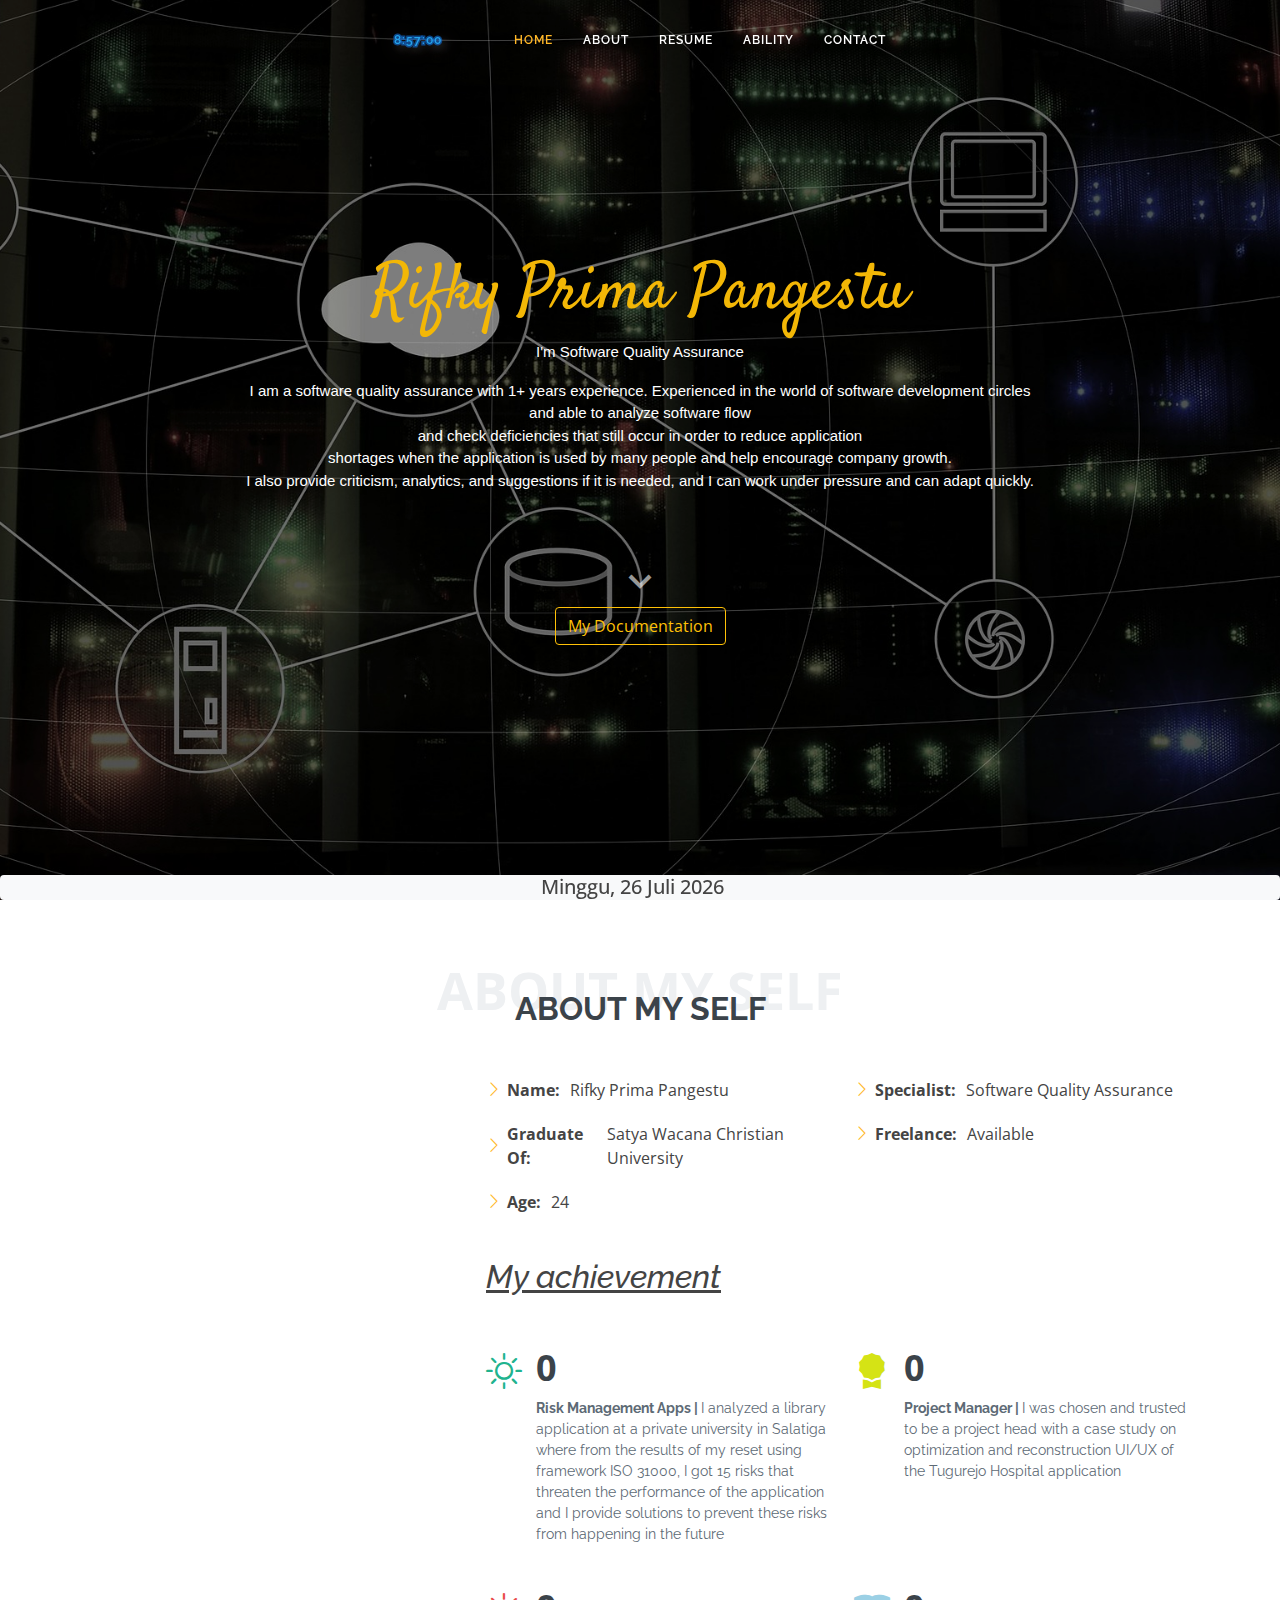
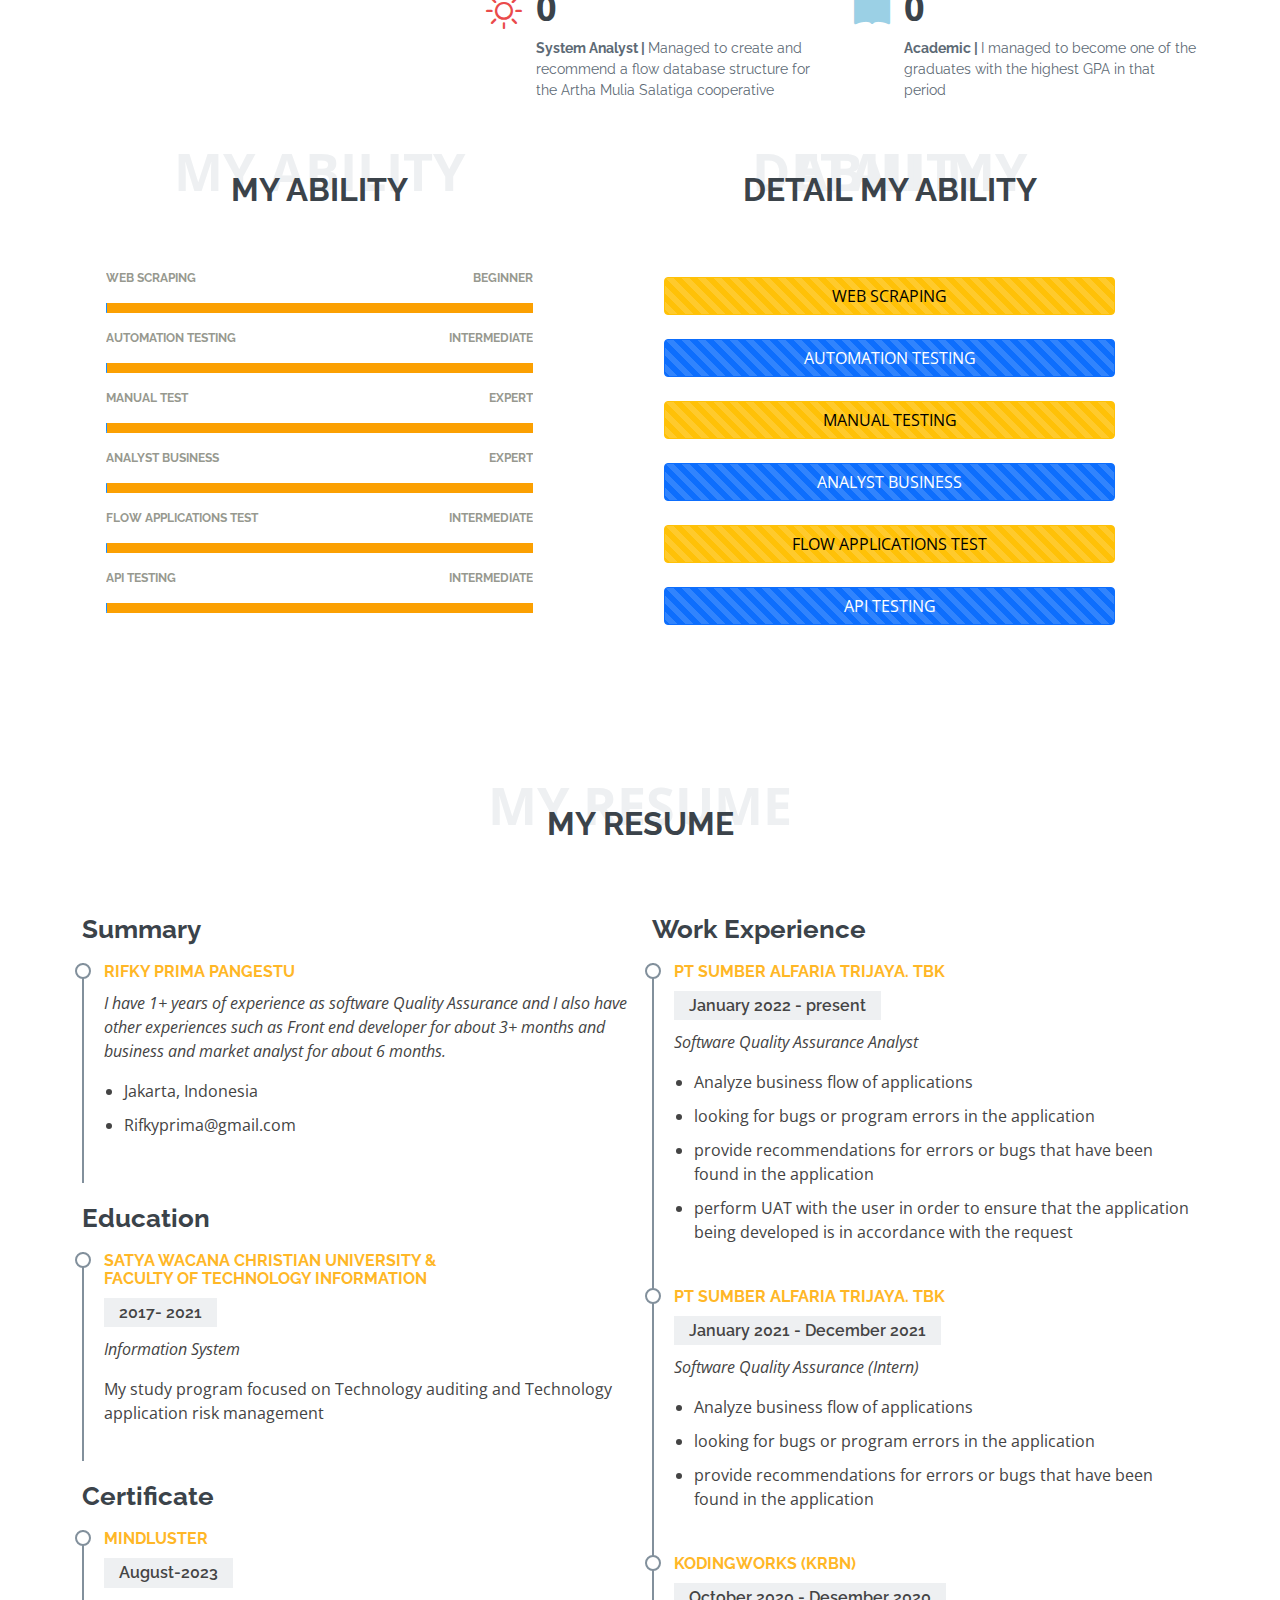
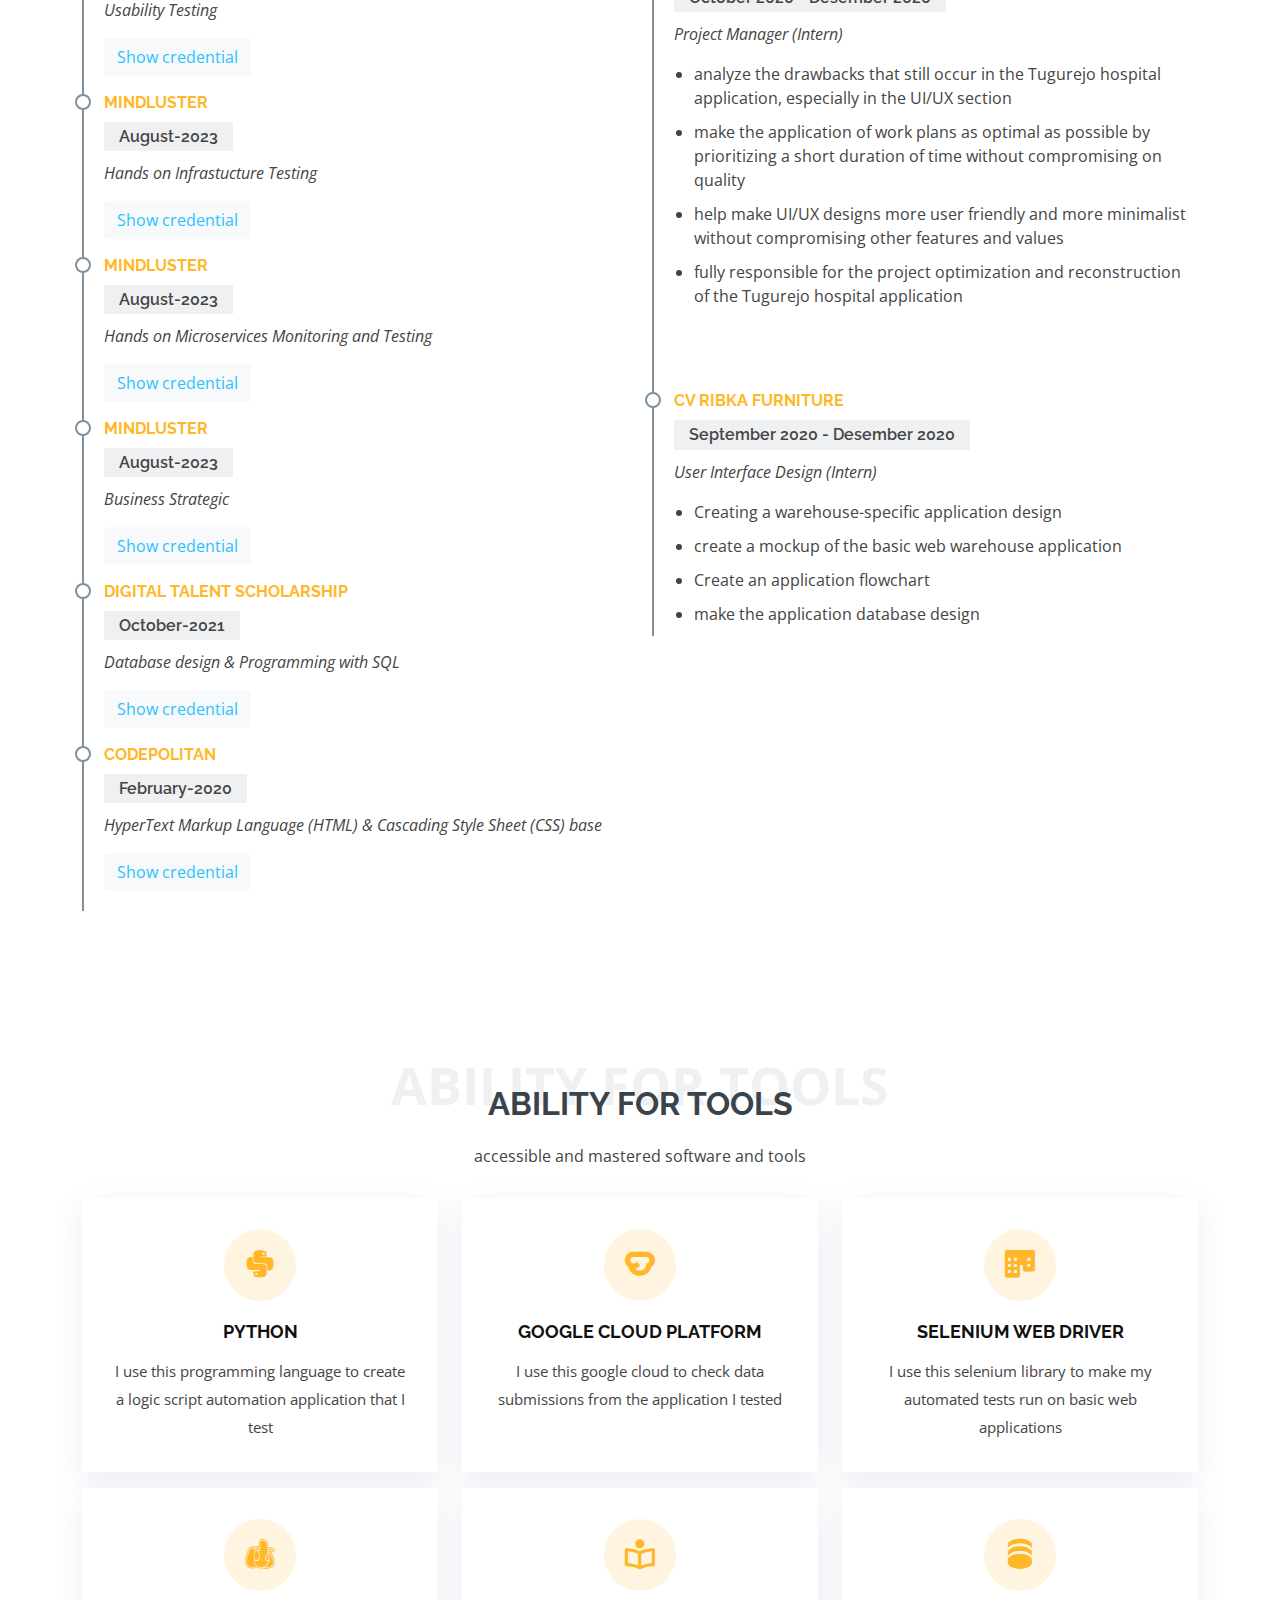
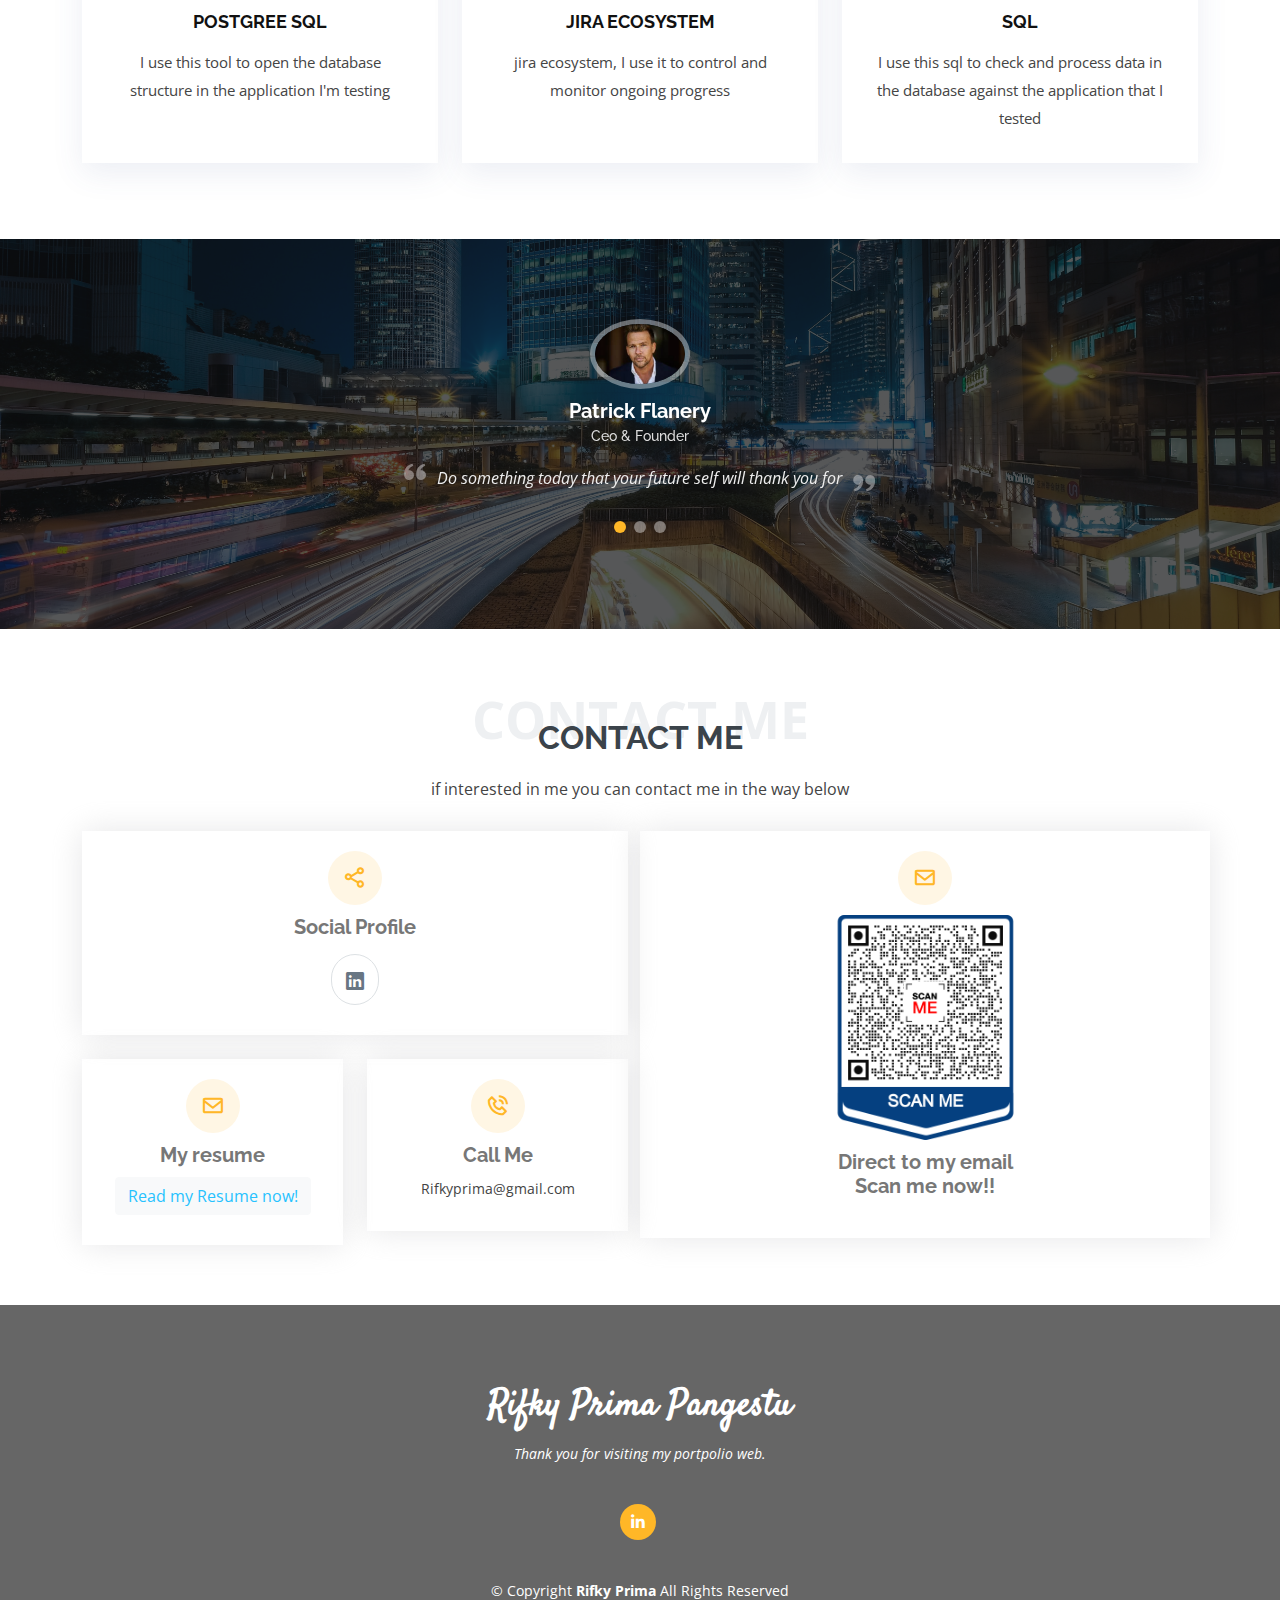
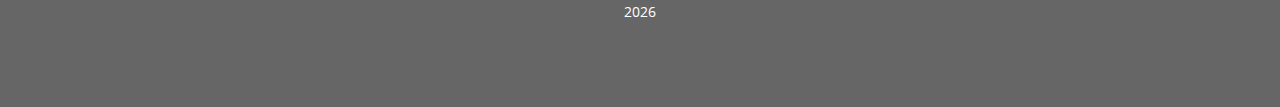
==== commit a34764c9: "push perubahan besar" ====
--- a/index.html
+++ b/index.html
@@ -79,7 +79,36 @@
           I also provide criticism, analytics, and suggestions if it is needed, and I can work under pressure and can
           adapt quickly.</Span></P> <br> <br>
       <a href="#about" class="btn-scroll scrollto" title="Scroll Down"><i class="bx bx-chevron-down"></i></a>
-      <button type="button" class="btn btn-outline-warning" style="border-radius: 70px;"><a class="nav-link scrollto" href="dorang/asset/hobby.html">My Documentation</a></button>
+      <!-- <button type="button" class="btn btn-outline-warning" style="border-radius: 70px;"><a class="nav-link scrollto" href="#">My Documentation</a></button>-->
+      <div class="modal fade" id="exampleModalToggle3" aria-hidden="true"
+                    aria-labelledby="exampleModalToggleLabel" tabindex="-1">
+                    <div class="modal-dialog modal-dialog-centered">
+                      <div class="modal-content">
+                        <div class="modal-header">
+                          <button type="button" class="btn-close" data-bs-dismiss="modal" aria-label="Close"></button>
+                        </div>
+                        <div class="modal-body">
+                          <div class="spinnerContainer">
+                            <div class="spinner"></div>
+                            <div class="loader">
+                              <p>Loading</p>
+                              <div class="words">
+                                <span class="word">:(</span>
+                                <span class="word">404</span>
+                                <span class="word">Not</span>
+                                <span class="word">found</span>
+                                <span class="word">sorry</span>
+                              </div>
+                            </div>
+                          </div>
+                          <p class="text-center"> laman under maintenance :(</p>
+                        </div>
+                      </div>
+                    </div>
+      </div>
+                  <a class=" rounded-4 btn btn-outline-warning" data-bs-toggle="modal"
+                    href="#exampleModalToggle3" role="button">My Documentation</a>
+        
     </div>
   </section><!-- End Hero -->
 
@@ -488,6 +517,50 @@
             </div>
             <h3 class="resume-title">Certificate</h3>
             <div class="resume-item">
+              <h4>MindLuster
+                <!--&amp; Social Sciences-->
+              </h4>
+              <h5>August-2023</h5>
+              <p><em>Usability Testing</em></p>
+              <button type="button" class="btn btn-light" name="read">
+                <a href='assets/img/usability_test.pdf' read>
+                  Show credential</a>
+              </button>
+            </div>
+            <div class="resume-item">
+              <h4>MindLuster
+                <!--&amp; Social Sciences-->
+              </h4>
+              <h5>August-2023</h5>
+              <p><em>Hands on Infrastucture Testing</em></p>
+              <button type="button" class="btn btn-light" name="read">
+                <a href='assets/img/infrastuctre_testing.pdf' read>
+                  Show credential</a>
+              </button>
+            </div>
+            <div class="resume-item">
+              <h4>MindLuster
+                <!--&amp; Social Sciences-->
+              </h4>
+              <h5>August-2023</h5>
+              <p><em>Hands on Microservices Monitoring and Testing</em></p>
+              <button type="button" class="btn btn-light" name="read">
+                <a href='assets/img/Microservices.pdf' read>
+                  Show credential</a>
+              </button>
+            </div>
+            <div class="resume-item">
+              <h4>MindLuster
+                <!--&amp; Social Sciences-->
+              </h4>
+              <h5>August-2023</h5>
+              <p><em>Business Strategic</em></p>
+              <button type="button" class="btn btn-light" name="read">
+                <a href='assets/img/bussiness_strategies.pdf' read>
+                  Show credential</a>
+              </button>
+            </div>
+            <div class="resume-item">
               <h4>Digital Talent Scholarship
                 <!--&amp; Social Sciences-->
               </h4>
--- a/assets/css/style.css
+++ b/assets/css/style.css
@@ -9,7 +9,175 @@
 # General
 --------------------------------------------------------------*/
 /* overflow new content */
-
+/* animasi 404 */
+.spinnerContainer {
+  display: -webkit-box;
+  display: -ms-flexbox;
+  display: flex;
+  -webkit-box-orient: vertical;
+  -webkit-box-direction: normal;
+      -ms-flex-direction: column;
+          flex-direction: column;
+  -webkit-box-align: center;
+      -ms-flex-align: center;
+          align-items: center;
+}
+
+.spinner {
+  width: 56px;
+  height: 56px;
+  display: grid;
+  border: 4px solid #0000;
+  border-radius: 50%;
+  border-right-color: #299fff;
+  -webkit-animation: tri-spinner 1s infinite linear;
+          animation: tri-spinner 1s infinite linear;
+}
+
+.spinner::before,
+.spinner::after {
+  content: "";
+  grid-area: 1/1;
+  margin: 2px;
+  border: inherit;
+  border-radius: 50%;
+  -webkit-animation: tri-spinner 2s infinite;
+          animation: tri-spinner 2s infinite;
+}
+
+.spinner::after {
+  margin: 8px;
+  -webkit-animation-duration: 3s;
+          animation-duration: 3s;
+}
+
+@-webkit-keyframes tri-spinner {
+  100% {
+    -webkit-transform: rotate(1turn);
+            transform: rotate(1turn);
+  }
+}
+
+@keyframes tri-spinner {
+  100% {
+    -webkit-transform: rotate(1turn);
+            transform: rotate(1turn);
+  }
+}
+
+.loader {
+  color: #4a4a4a;
+  font-family: "Poppins",sans-serif;
+  font-weight: 500;
+  font-size: 25px;
+  -webkit-box-sizing: content-box;
+  box-sizing: content-box;
+  height: 40px;
+  padding: 10px 10px;
+  display: -webkit-box;
+  display: -ms-flexbox;
+  display: flex;
+  border-radius: 8px;
+}
+
+.words {
+  overflow: hidden;
+}
+
+.word {
+  display: block;
+  height: 100%;
+  padding-left: 6px;
+  color: #299fff;
+  -webkit-animation: cycle-words 5s infinite;
+          animation: cycle-words 5s infinite;
+}
+
+@-webkit-keyframes cycle-words {
+  10% {
+    -webkit-transform: translateY(-105%);
+    transform: translateY(-105%);
+  }
+
+  25% {
+    -webkit-transform: translateY(-100%);
+    transform: translateY(-100%);
+  }
+
+  35% {
+    -webkit-transform: translateY(-205%);
+    transform: translateY(-205%);
+  }
+
+  50% {
+    -webkit-transform: translateY(-200%);
+    transform: translateY(-200%);
+  }
+
+  60% {
+    -webkit-transform: translateY(-305%);
+    transform: translateY(-305%);
+  }
+
+  75% {
+    -webkit-transform: translateY(-300%);
+    transform: translateY(-300%);
+  }
+
+  85% {
+    -webkit-transform: translateY(-405%);
+    transform: translateY(-405%);
+  }
+
+  100% {
+    -webkit-transform: translateY(-400%);
+    transform: translateY(-400%);
+  }
+}
+
+@keyframes cycle-words {
+  10% {
+    -webkit-transform: translateY(-105%);
+    transform: translateY(-105%);
+  }
+
+  25% {
+    -webkit-transform: translateY(-100%);
+    transform: translateY(-100%);
+  }
+
+  35% {
+    -webkit-transform: translateY(-205%);
+    transform: translateY(-205%);
+  }
+
+  50% {
+    -webkit-transform: translateY(-200%);
+    transform: translateY(-200%);
+  }
+
+  60% {
+    -webkit-transform: translateY(-305%);
+    transform: translateY(-305%);
+  }
+
+  75% {
+    -webkit-transform: translateY(-300%);
+    transform: translateY(-300%);
+  }
+
+  85% {
+    -webkit-transform: translateY(-405%);
+    transform: translateY(-405%);
+  }
+
+  100% {
+    -webkit-transform: translateY(-400%);
+    transform: translateY(-400%);
+  }
+}
+
+/* end animasi 404 */
 
 .modal-header {
   background-color: #f9b0135e;
